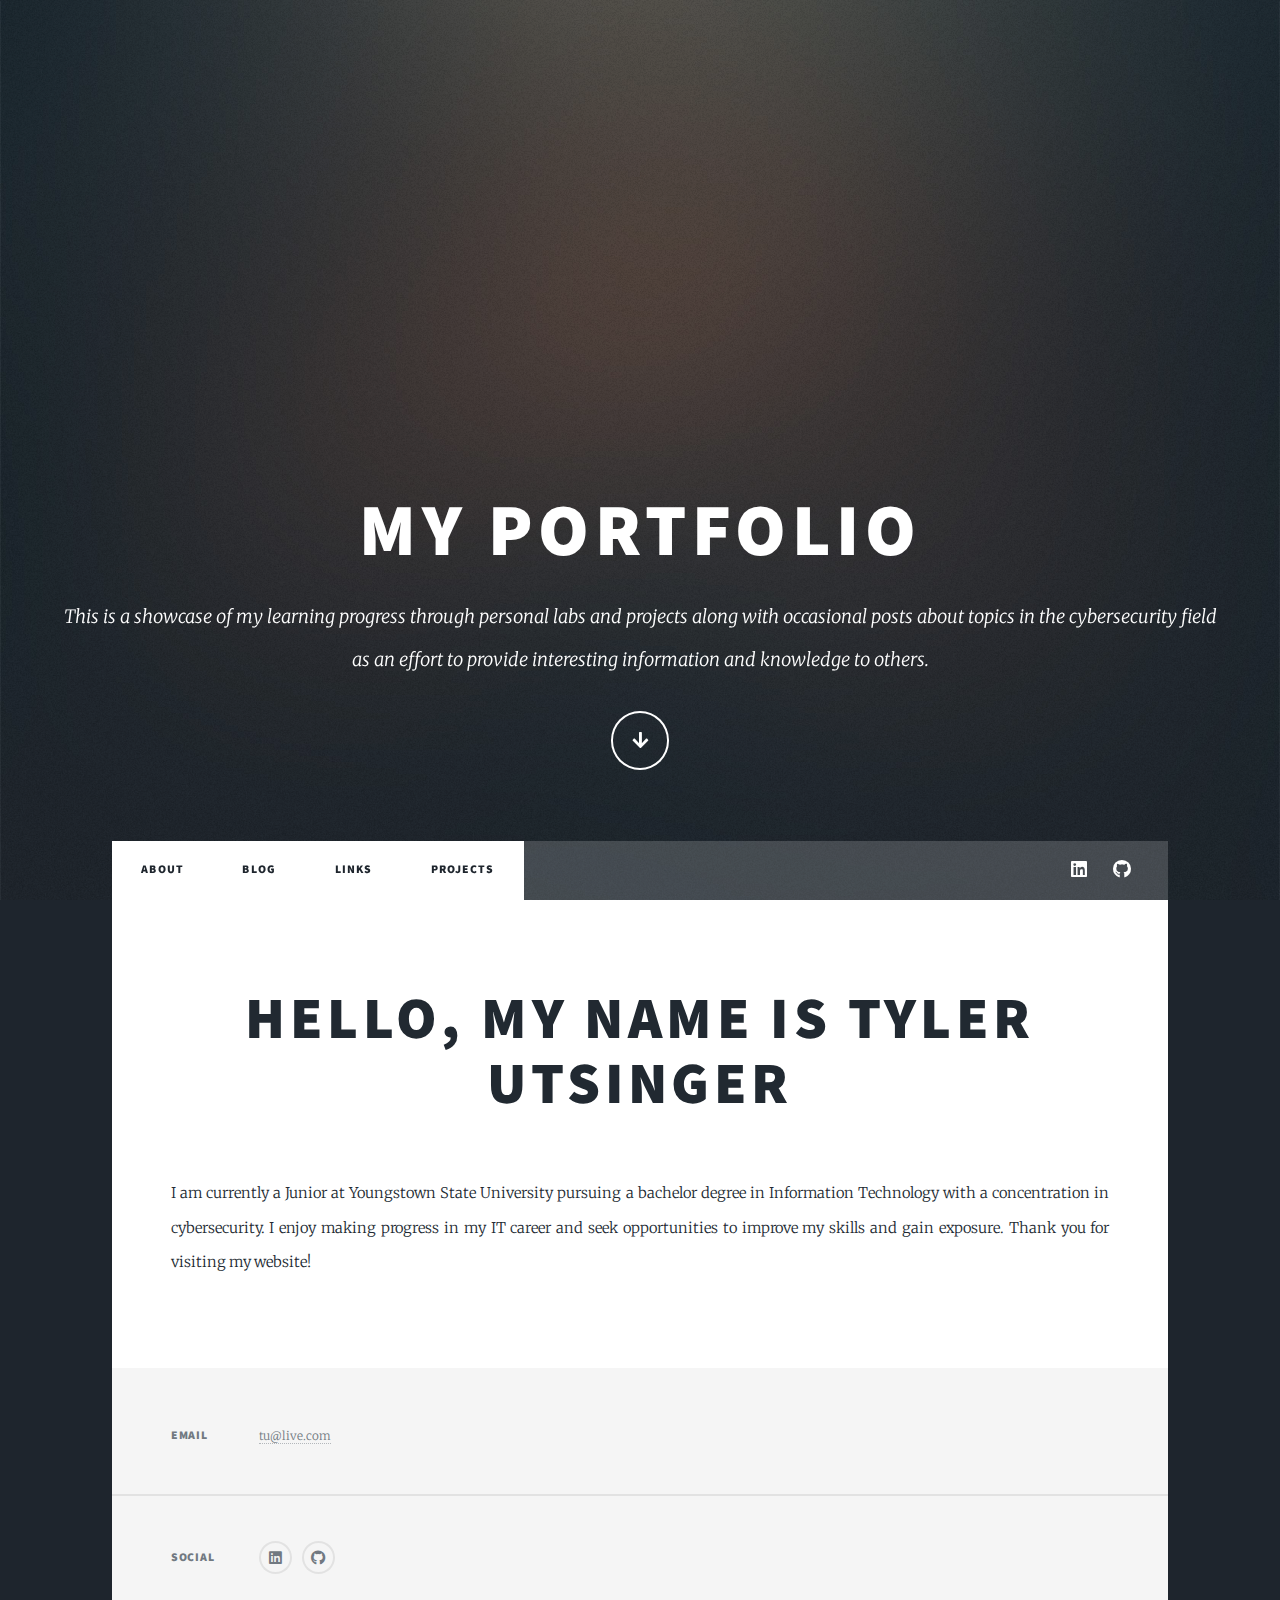
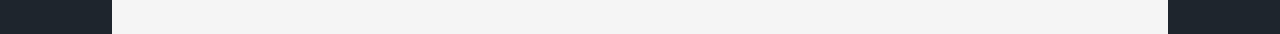
==== index.html @ fda49272 "Add files via upload" ====
<!DOCTYPE HTML>
<!--
	Massively by HTML5 UP
	html5up.net | @ajlkn
	Free for personal and commercial use under the CCA 3.0 license (html5up.net/license)
-->
<html>
	<head>
		<title>Tyler Utsinger </title>
		<meta charset="utf-8" />
		<meta name="viewport" content="width=device-width, initial-scale=1, user-scalable=no" />
		<link rel="stylesheet" href="assets/css/main.css" />
		<noscript><link rel="stylesheet" href="assets/css/noscript.css" /></noscript>
	</head>
	<body class="is-preload">

		<!-- Wrapper -->
			<div id="wrapper" class="fade-in">

				<!-- Intro -->
					<div id="intro">
						<h1>My Portfolio<br />
						 </h1>
						<p> This is a showcase of my learning progress through personal labs and projects along with occasional posts about topics in the cybersecurity field as an effort to provide interesting information and knowledge to others. </p>
						<ul class="actions">
							<li><a href="#header" class="button icon solid solo fa-arrow-down scrolly">Continue</a></li>
						</ul>
					</div>

				<!-- Header -->
					<header id="header">
						
						
					</header>

				<!-- Nav -->
					<nav id="nav">
						<ul class="links">
							<li class="active"><a href="index.html">About</a></li>
							<li class="active"><a href="blog.html"> Blog</a></li>
							<li class="active"><a href="links.html"> Links </a></li>
							<li class="active"><a href="projects.html">Projects</a></li>
							
						</ul>
						<ul class="icons">
						
							<li><a href="#" class="icon brands fa-linkedin"><span class="label">Instagram</span></a></li>
							<li><a href="#" class="icon brands fa-github"><span class="label">GitHub</span></a></li>
						</ul>
					</nav>

				<!-- Main -->
					<div id="main">

						<!-- Featured Post -->
							<article class="post featured">
								<header class="major">
									
									<h2>Hello, my name is Tyler Utsinger</h2>
								</header>
									<p>I am currently a Junior at Youngstown State University pursuing a bachelor degree in Information Technology with a 
									concentration in cybersecurity. I enjoy making progress in my IT career and seek opportunities to improve my skills and gain exposure. 
									Thank you for visiting my website!</p>
								
								
							</article>

						
							

						<!-- Footer -->
						
					</div>

				<!-- Footer -->
					<footer id="footer">
						
						<section class="split contact">
							<section class="alt">
								
							
								<h3>Email</h3>
								<p><a href="#">tu@live.com</a></p>
							</section>
							<section>
								<h3>Social</h3>
								<ul class="icons alt">
									
									<li><a href="#" class="icon brands alt fa-linkedin"><span class="label">Instagram</span></a></li>
									<li><a href="#" class="icon brands alt fa-github"><span class="label">GitHub</span></a></li>
								</ul>
							</section>
						</section>
					</footer>

				

			</div>

		<!-- Scripts -->
			<script src="assets/js/jquery.min.js"></script>
			<script src="assets/js/jquery.scrollex.min.js"></script>
			<script src="assets/js/jquery.scrolly.min.js"></script>
			<script src="assets/js/browser.min.js"></script>
			<script src="assets/js/breakpoints.min.js"></script>
			<script src="assets/js/util.js"></script>
			<script src="assets/js/main.js"></script>

	</body>
</html>
---- assets/css/main.css ----
@import url(fontawesome-all.min.css);
@import url("https://fonts.googleapis.com/css?family=Merriweather:300,700,300italic,700italic|Source+Sans+Pro:900");

/*
	Massively by HTML5 UP
	html5up.net | @ajlkn
	Free for personal and commercial use under the CCA 3.0 license (html5up.net/license)
*/

html, body, div, span, applet, object,
iframe, h1, h2, h3, h4, h5, h6, p, blockquote,
pre, a, abbr, acronym, address, big, cite,
code, del, dfn, em, img, ins, kbd, q, s, samp,
small, strike, strong, sub, sup, tt, var, b,
u, i, center, dl, dt, dd, ol, ul, li, fieldset,
form, label, legend, table, caption, tbody,
tfoot, thead, tr, th, td, article, aside,
canvas, details, embed, figure, figcaption,
footer, header, hgroup, menu, nav, output, ruby,
section, summary, time, mark, audio, video {
	margin: 0;
	padding: 0;
	border: 0;
	font-size: 100%;
	font: inherit;
	vertical-align: baseline;}

article, aside, details, figcaption, figure,
footer, header, hgroup, menu, nav, section {
	display: block;}

body {
	line-height: 1;
}

ol, ul {
	list-style: none;
}

blockquote, q {
	quotes: none;
}

	blockquote:before, blockquote:after, q:before, q:after {
		content: '';
		content: none;
	}

table {
	border-collapse: collapse;
	border-spacing: 0;
}

body {
	-webkit-text-size-adjust: none;
}

mark {
	background-color: transparent;
	color: inherit;
}

input::-moz-focus-inner {
	border: 0;
	padding: 0;
}

input, select, textarea {
	-moz-appearance: none;
	-webkit-appearance: none;
	-ms-appearance: none;
	appearance: none;
}

/* Basic */

	@-ms-viewport {
		width: device-width;
	}

	body {
		-ms-overflow-style: scrollbar;
	}

	@media screen and (max-width: 480px) {

		html, body {
			min-width: 320px;
		}

	}

	html {
		box-sizing: border-box;
	}

	*, *:before, *:after {
		box-sizing: inherit;
	}

	body {
		background-color: #1e252d;
	}

		body.is-preload *, body.is-preload *:before, body.is-preload *:after {
			-moz-animation: none !important;
			-webkit-animation: none !important;
			-ms-animation: none !important;
			animation: none !important;
			-moz-transition: none !important;
			-webkit-transition: none !important;
			-ms-transition: none !important;
			transition: none !important;
		}

/* Type */

	html {
		font-size: 16pt;
	}

		@media screen and (max-width: 1680px) {

			html {
				font-size: 12pt;
			}

		}

		@media screen and (max-width: 1280px) {

			html {
				font-size: 11pt;
			}

		}

		@media screen and (max-width: 360px) {

			html {
				font-size: 10pt;
			}

		}

	body {
		color: #212931;
	}

	body, input, select, textarea {
		font-family: "Merriweather", Georgia, serif;
		font-weight: 300;
		font-size: 1rem;
		line-height: 2.375;
	}

	a {
		-moz-transition: color 0.2s ease-in-out, background-color 0.2s ease-in-out, border-color 0.2s ease-in-out, box-shadow 0.2s ease-in-out;
		-webkit-transition: color 0.2s ease-in-out, background-color 0.2s ease-in-out, border-color 0.2s ease-in-out, box-shadow 0.2s ease-in-out;
		-ms-transition: color 0.2s ease-in-out, background-color 0.2s ease-in-out, border-color 0.2s ease-in-out, box-shadow 0.2s ease-in-out;
		transition: color 0.2s ease-in-out, background-color 0.2s ease-in-out, border-color 0.2s ease-in-out, box-shadow 0.2s ease-in-out;
		border-bottom: dotted 1px;
		text-decoration: none;
	}

		a:hover {
			border-bottom-color: transparent;
		}

	strong, b {
		font-weight: 600;
	}

	em, i {
		font-style: italic;
	}

	p {
		text-align: justify;
		margin: 0 0 2rem 0;
	}

	h1, h2, h3, h4, h5, h6 {
		font-family: "Source Sans Pro", Helvetica, sans-serif;
		font-weight: 900;
		line-height: 1.5;
		letter-spacing: 0.075em;
		text-transform: uppercase;
		margin: 0 0 1rem 0;
	}

		h1 a, h2 a, h3 a, h4 a, h5 a, h6 a {
			border-bottom: 0;
			color: inherit;
			text-decoration: none;
		}

	h1 {
		font-size: 4rem;
		line-height: 1.1;
		margin: 0 0 2rem 0;
	}

	h2 {
		font-size: 1.75rem;
		line-height: 1.3;
		margin: 0 0 1.5rem 0;
	}

	h3 {
		font-size: 1.25rem;
		margin: 0 0 1.5rem 0;
	}

	h4 {
		font-size: 1rem;
	}

	h5 {
		font-size: 0.9rem;
	}

	h6 {
		font-size: 0.8rem;
	}

	sub {
		font-size: 0.8rem;
		position: relative;
		top: 0.5rem;
	}

	sup {
		font-size: 0.8rem;
		position: relative;
		top: -0.5rem;
	}

	blockquote {
		border-left: solid 4px;
		font-style: italic;
		margin: 0 0 2rem 0;
		padding: 0.5rem 0 0.5rem 2rem;
	}

	code {
		border: solid 2px;
		font-family: "Courier New", monospace;
		font-size: 0.9rem;
		margin: 0 0.25rem;
		padding: 0.25rem 0.65rem;
	}

	pre {
		-webkit-overflow-scrolling: touch;
		font-family: "Courier New", monospace;
		font-size: 0.9rem;
		margin: 0 0 2rem 0;
	}

		pre code {
			display: block;
			line-height: 1.75;
			padding: 1rem 1.5rem;
			overflow-x: auto;
		}

	hr {
		border: 0;
		border-bottom: solid 2px;
		margin: 3rem 0;
	}

		hr.major {
			margin: 5rem 0;
		}

	.align-left {
		text-align: left;
	}

	.align-center {
		text-align: center;
	}

	.align-right {
		text-align: right;
	}

	input, select, textarea {
		color: #212931;
	}

	a {
		color: #212931;
		border-bottom-color: rgba(33, 41, 49, 0.5);
	}

		a:hover {
			border-bottom-color: transparent;
			color: #18bfef !important;
		}

	strong, b {
		color: #212931;
	}

	h1, h2, h3, h4, h5, h6 {
		color: #212931;
	}

	blockquote {
		border-left-color: #eeeeee;
	}

	code {
		background: rgba(220, 220, 220, 0.25);
		border-color: #eeeeee;
	}

	hr {
		border-bottom-color: #eeeeee;
	}

/* Row */

	.row {
		display: flex;
		flex-wrap: wrap;
		box-sizing: border-box;
		align-items: stretch;
	}

		.row > * {
			box-sizing: border-box;
		}

		.row.gtr-uniform > * > :last-child {
			margin-bottom: 0;
		}

		.row.aln-left {
			justify-content: flex-start;
		}

		.row.aln-center {
			justify-content: center;
		}

		.row.aln-right {
			justify-content: flex-end;
		}

		.row.aln-top {
			align-items: flex-start;
		}

		.row.aln-middle {
			align-items: center;
		}

		.row.aln-bottom {
			align-items: flex-end;
		}

		.row > .imp {
			order: -1;
		}

		.row > .col-1 {
			width: 8.33333%;
		}

		.row > .off-1 {
			margin-left: 8.33333%;
		}

		.row > .col-2 {
			width: 16.66667%;
		}

		.row > .off-2 {
			margin-left: 16.66667%;
		}

		.row > .col-3 {
			width: 25%;
		}

		.row > .off-3 {
			margin-left: 25%;
		}

		.row > .col-4 {
			width: 33.33333%;
		}

		.row > .off-4 {
			margin-left: 33.33333%;
		}

		.row > .col-5 {
			width: 41.66667%;
		}

		.row > .off-5 {
			margin-left: 41.66667%;
		}

		.row > .col-6 {
			width: 50%;
		}

		.row > .off-6 {
			margin-left: 50%;
		}

		.row > .col-7 {
			width: 58.33333%;
		}

		.row > .off-7 {
			margin-left: 58.33333%;
		}

		.row > .col-8 {
			width: 66.66667%;
		}

		.row > .off-8 {
			margin-left: 66.66667%;
		}

		.row > .col-9 {
			width: 75%;
		}

		.row > .off-9 {
			margin-left: 75%;
		}

		.row > .col-10 {
			width: 83.33333%;
		}

		.row > .off-10 {
			margin-left: 83.33333%;
		}

		.row > .col-11 {
			width: 91.66667%;
		}

		.row > .off-11 {
			margin-left: 91.66667%;
		}

		.row > .col-12 {
			width: 100%;
		}

		.row > .off-12 {
			margin-left: 100%;
		}

		.row.gtr-0 {
			margin-top: 0;
			margin-left: 0rem;
		}

			.row.gtr-0 > * {
				padding: 0 0 0 0rem;
			}

			.row.gtr-0.gtr-uniform {
				margin-top: 0rem;
			}

				.row.gtr-0.gtr-uniform > * {
					padding-top: 0rem;
				}

		.row.gtr-25 {
			margin-top: 0;
			margin-left: -0.375rem;
		}

			.row.gtr-25 > * {
				padding: 0 0 0 0.375rem;
			}

			.row.gtr-25.gtr-uniform {
				margin-top: -0.375rem;
			}

				.row.gtr-25.gtr-uniform > * {
					padding-top: 0.375rem;
				}

		.row.gtr-50 {
			margin-top: 0;
			margin-left: -0.75rem;
		}

			.row.gtr-50 > * {
				padding: 0 0 0 0.75rem;
			}

			.row.gtr-50.gtr-uniform {
				margin-top: -0.75rem;
			}

				.row.gtr-50.gtr-uniform > * {
					padding-top: 0.75rem;
				}

		.row {
			margin-top: 0;
			margin-left: -1.5rem;
		}

			.row > * {
				padding: 0 0 0 1.5rem;
			}

			.row.gtr-uniform {
				margin-top: -1.5rem;
			}

				.row.gtr-uniform > * {
					padding-top: 1.5rem;
				}

		.row.gtr-150 {
			margin-top: 0;
			margin-left: -2.25rem;
		}

			.row.gtr-150 > * {
				padding: 0 0 0 2.25rem;
			}

			.row.gtr-150.gtr-uniform {
				margin-top: -2.25rem;
			}

				.row.gtr-150.gtr-uniform > * {
					padding-top: 2.25rem;
				}

		.row.gtr-200 {
			margin-top: 0;
			margin-left: -3rem;
		}

			.row.gtr-200 > * {
				padding: 0 0 0 3rem;
			}

			.row.gtr-200.gtr-uniform {
				margin-top: -3rem;
			}

				.row.gtr-200.gtr-uniform > * {
					padding-top: 3rem;
				}

		@media screen and (max-width: 1680px) {

			.row {
				display: flex;
				flex-wrap: wrap;
				box-sizing: border-box;
				align-items: stretch;
			}

				.row > * {
					box-sizing: border-box;
				}

				.row.gtr-uniform > * > :last-child {
					margin-bottom: 0;
				}

				.row.aln-left {
					justify-content: flex-start;
				}

				.row.aln-center {
					justify-content: center;
				}

				.row.aln-right {
					justify-content: flex-end;
				}

				.row.aln-top {
					align-items: flex-start;
				}

				.row.aln-middle {
					align-items: center;
				}

				.row.aln-bottom {
					align-items: flex-end;
				}

				.row > .imp-xlarge {
					order: -1;
				}

				.row > .col-1-xlarge {
					width: 8.33333%;
				}

				.row > .off-1-xlarge {
					margin-left: 8.33333%;
				}

				.row > .col-2-xlarge {
					width: 16.66667%;
				}

				.row > .off-2-xlarge {
					margin-left: 16.66667%;
				}

				.row > .col-3-xlarge {
					width: 25%;
				}

				.row > .off-3-xlarge {
					margin-left: 25%;
				}

				.row > .col-4-xlarge {
					width: 33.33333%;
				}

				.row > .off-4-xlarge {
					margin-left: 33.33333%;
				}

				.row > .col-5-xlarge {
					width: 41.66667%;
				}

				.row > .off-5-xlarge {
					margin-left: 41.66667%;
				}

				.row > .col-6-xlarge {
					width: 50%;
				}

				.row > .off-6-xlarge {
					margin-left: 50%;
				}

				.row > .col-7-xlarge {
					width: 58.33333%;
				}

				.row > .off-7-xlarge {
					margin-left: 58.33333%;
				}

				.row > .col-8-xlarge {
					width: 66.66667%;
				}

				.row > .off-8-xlarge {
					margin-left: 66.66667%;
				}

				.row > .col-9-xlarge {
					width: 75%;
				}

				.row > .off-9-xlarge {
					margin-left: 75%;
				}

				.row > .col-10-xlarge {
					width: 83.33333%;
				}

				.row > .off-10-xlarge {
					margin-left: 83.33333%;
				}

				.row > .col-11-xlarge {
					width: 91.66667%;
				}

				.row > .off-11-xlarge {
					margin-left: 91.66667%;
				}

				.row > .col-12-xlarge {
					width: 100%;
				}

				.row > .off-12-xlarge {
					margin-left: 100%;
				}

				.row.gtr-0 {
					margin-top: 0;
					margin-left: 0rem;
				}

					.row.gtr-0 > * {
						padding: 0 0 0 0rem;
					}

					.row.gtr-0.gtr-uniform {
						margin-top: 0rem;
					}

						.row.gtr-0.gtr-uniform > * {
							padding-top: 0rem;
						}

				.row.gtr-25 {
					margin-top: 0;
					margin-left: -0.375rem;
				}

					.row.gtr-25 > * {
						padding: 0 0 0 0.375rem;
					}

					.row.gtr-25.gtr-uniform {
						margin-top: -0.375rem;
					}

						.row.gtr-25.gtr-uniform > * {
							padding-top: 0.375rem;
						}

				.row.gtr-50 {
					margin-top: 0;
					margin-left: -0.75rem;
				}

					.row.gtr-50 > * {
						padding: 0 0 0 0.75rem;
					}

					.row.gtr-50.gtr-uniform {
						margin-top: -0.75rem;
					}

						.row.gtr-50.gtr-uniform > * {
							padding-top: 0.75rem;
						}

				.row {
					margin-top: 0;
					margin-left: -1.5rem;
				}

					.row > * {
						padding: 0 0 0 1.5rem;
					}

					.row.gtr-uniform {
						margin-top: -1.5rem;
					}

						.row.gtr-uniform > * {
							padding-top: 1.5rem;
						}

				.row.gtr-150 {
					margin-top: 0;
					margin-left: -2.25rem;
				}

					.row.gtr-150 > * {
						padding: 0 0 0 2.25rem;
					}

					.row.gtr-150.gtr-uniform {
						margin-top: -2.25rem;
					}

						.row.gtr-150.gtr-uniform > * {
							padding-top: 2.25rem;
						}

				.row.gtr-200 {
					margin-top: 0;
					margin-left: -3rem;
				}

					.row.gtr-200 > * {
						padding: 0 0 0 3rem;
					}

					.row.gtr-200.gtr-uniform {
						margin-top: -3rem;
					}

						.row.gtr-200.gtr-uniform > * {
							padding-top: 3rem;
						}

		}

		@media screen and (max-width: 1280px) {

			.row {
				display: flex;
				flex-wrap: wrap;
				box-sizing: border-box;
				align-items: stretch;
			}

				.row > * {
					box-sizing: border-box;
				}

				.row.gtr-uniform > * > :last-child {
					margin-bottom: 0;
				}

				.row.aln-left {
					justify-content: flex-start;
				}

				.row.aln-center {
					justify-content: center;
				}

				.row.aln-right {
					justify-content: flex-end;
				}

				.row.aln-top {
					align-items: flex-start;
				}

				.row.aln-middle {
					align-items: center;
				}

				.row.aln-bottom {
					align-items: flex-end;
				}

				.row > .imp-large {
					order: -1;
				}

				.row > .col-1-large {
					width: 8.33333%;
				}

				.row > .off-1-large {
					margin-left: 8.33333%;
				}

				.row > .col-2-large {
					width: 16.66667%;
				}

				.row > .off-2-large {
					margin-left: 16.66667%;
				}

				.row > .col-3-large {
					width: 25%;
				}

				.row > .off-3-large {
					margin-left: 25%;
				}

				.row > .col-4-large {
					width: 33.33333%;
				}

				.row > .off-4-large {
					margin-left: 33.33333%;
				}

				.row > .col-5-large {
					width: 41.66667%;
				}

				.row > .off-5-large {
					margin-left: 41.66667%;
				}

				.row > .col-6-large {
					width: 50%;
				}

				.row > .off-6-large {
					margin-left: 50%;
				}

				.row > .col-7-large {
					width: 58.33333%;
				}

				.row > .off-7-large {
					margin-left: 58.33333%;
				}

				.row > .col-8-large {
					width: 66.66667%;
				}

				.row > .off-8-large {
					margin-left: 66.66667%;
				}

				.row > .col-9-large {
					width: 75%;
				}

				.row > .off-9-large {
					margin-left: 75%;
				}

				.row > .col-10-large {
					width: 83.33333%;
				}

				.row > .off-10-large {
					margin-left: 83.33333%;
				}

				.row > .col-11-large {
					width: 91.66667%;
				}

				.row > .off-11-large {
					margin-left: 91.66667%;
				}

				.row > .col-12-large {
					width: 100%;
				}

				.row > .off-12-large {
					margin-left: 100%;
				}

				.row.gtr-0 {
					margin-top: 0;
					margin-left: 0rem;
				}

					.row.gtr-0 > * {
						padding: 0 0 0 0rem;
					}

					.row.gtr-0.gtr-uniform {
						margin-top: 0rem;
					}

						.row.gtr-0.gtr-uniform > * {
							padding-top: 0rem;
						}

				.row.gtr-25 {
					margin-top: 0;
					margin-left: -0.375rem;
				}

					.row.gtr-25 > * {
						padding: 0 0 0 0.375rem;
					}

					.row.gtr-25.gtr-uniform {
						margin-top: -0.375rem;
					}

						.row.gtr-25.gtr-uniform > * {
							padding-top: 0.375rem;
						}

				.row.gtr-50 {
					margin-top: 0;
					margin-left: -0.75rem;
				}

					.row.gtr-50 > * {
						padding: 0 0 0 0.75rem;
					}

					.row.gtr-50.gtr-uniform {
						margin-top: -0.75rem;
					}

						.row.gtr-50.gtr-uniform > * {
							padding-top: 0.75rem;
						}

				.row {
					margin-top: 0;
					margin-left: -1.5rem;
				}

					.row > * {
						padding: 0 0 0 1.5rem;
					}

					.row.gtr-uniform {
						margin-top: -1.5rem;
					}

						.row.gtr-uniform > * {
							padding-top: 1.5rem;
						}

				.row.gtr-150 {
					margin-top: 0;
					margin-left: -2.25rem;
				}

					.row.gtr-150 > * {
						padding: 0 0 0 2.25rem;
					}

					.row.gtr-150.gtr-uniform {
						margin-top: -2.25rem;
					}

						.row.gtr-150.gtr-uniform > * {
							padding-top: 2.25rem;
						}

				.row.gtr-200 {
					margin-top: 0;
					margin-left: -3rem;
				}

					.row.gtr-200 > * {
						padding: 0 0 0 3rem;
					}

					.row.gtr-200.gtr-uniform {
						margin-top: -3rem;
					}

						.row.gtr-200.gtr-uniform > * {
							padding-top: 3rem;
						}

		}

		@media screen and (max-width: 980px) {

			.row {
				display: flex;
				flex-wrap: wrap;
				box-sizing: border-box;
				align-items: stretch;
			}

				.row > * {
					box-sizing: border-box;
				}

				.row.gtr-uniform > * > :last-child {
					margin-bottom: 0;
				}

				.row.aln-left {
					justify-content: flex-start;
				}

				.row.aln-center {
					justify-content: center;
				}

				.row.aln-right {
					justify-content: flex-end;
				}

				.row.aln-top {
					align-items: flex-start;
				}

				.row.aln-middle {
					align-items: center;
				}

				.row.aln-bottom {
					align-items: flex-end;
				}

				.row > .imp-medium {
					order: -1;
				}

				.row > .col-1-medium {
					width: 8.33333%;
				}

				.row > .off-1-medium {
					margin-left: 8.33333%;
				}

				.row > .col-2-medium {
					width: 16.66667%;
				}

				.row > .off-2-medium {
					margin-left: 16.66667%;
				}

				.row > .col-3-medium {
					width: 25%;
				}

				.row > .off-3-medium {
					margin-left: 25%;
				}

				.row > .col-4-medium {
					width: 33.33333%;
				}

				.row > .off-4-medium {
					margin-left: 33.33333%;
				}

				.row > .col-5-medium {
					width: 41.66667%;
				}

				.row > .off-5-medium {
					margin-left: 41.66667%;
				}

				.row > .col-6-medium {
					width: 50%;
				}

				.row > .off-6-medium {
					margin-left: 50%;
				}

				.row > .col-7-medium {
					width: 58.33333%;
				}

				.row > .off-7-medium {
					margin-left: 58.33333%;
				}

				.row > .col-8-medium {
					width: 66.66667%;
				}

				.row > .off-8-medium {
					margin-left: 66.66667%;
				}

				.row > .col-9-medium {
					width: 75%;
				}

				.row > .off-9-medium {
					margin-left: 75%;
				}

				.row > .col-10-medium {
					width: 83.33333%;
				}

				.row > .off-10-medium {
					margin-left: 83.33333%;
				}

				.row > .col-11-medium {
					width: 91.66667%;
				}

				.row > .off-11-medium {
					margin-left: 91.66667%;
				}

				.row > .col-12-medium {
					width: 100%;
				}

				.row > .off-12-medium {
					margin-left: 100%;
				}

				.row.gtr-0 {
					margin-top: 0;
					margin-left: 0rem;
				}

					.row.gtr-0 > * {
						padding: 0 0 0 0rem;
					}

					.row.gtr-0.gtr-uniform {
						margin-top: 0rem;
					}

						.row.gtr-0.gtr-uniform > * {
							padding-top: 0rem;
						}

				.row.gtr-25 {
					margin-top: 0;
					margin-left: -0.375rem;
				}

					.row.gtr-25 > * {
						padding: 0 0 0 0.375rem;
					}

					.row.gtr-25.gtr-uniform {
						margin-top: -0.375rem;
					}

						.row.gtr-25.gtr-uniform > * {
							padding-top: 0.375rem;
						}

				.row.gtr-50 {
					margin-top: 0;
					margin-left: -0.75rem;
				}

					.row.gtr-50 > * {
						padding: 0 0 0 0.75rem;
					}

					.row.gtr-50.gtr-uniform {
						margin-top: -0.75rem;
					}

						.row.gtr-50.gtr-uniform > * {
							padding-top: 0.75rem;
						}

				.row {
					margin-top: 0;
					margin-left: -1.5rem;
				}

					.row > * {
						padding: 0 0 0 1.5rem;
					}

					.row.gtr-uniform {
						margin-top: -1.5rem;
					}

						.row.gtr-uniform > * {
							padding-top: 1.5rem;
						}

				.row.gtr-150 {
					margin-top: 0;
					margin-left: -2.25rem;
				}

					.row.gtr-150 > * {
						padding: 0 0 0 2.25rem;
					}

					.row.gtr-150.gtr-uniform {
						margin-top: -2.25rem;
					}

						.row.gtr-150.gtr-uniform > * {
							padding-top: 2.25rem;
						}

				.row.gtr-200 {
					margin-top: 0;
					margin-left: -3rem;
				}

					.row.gtr-200 > * {
						padding: 0 0 0 3rem;
					}

					.row.gtr-200.gtr-uniform {
						margin-top: -3rem;
					}

						.row.gtr-200.gtr-uniform > * {
							padding-top: 3rem;
						}

		}

		@media screen and (max-width: 736px) {

			.row {
				display: flex;
				flex-wrap: wrap;
				box-sizing: border-box;
				align-items: stretch;
			}

				.row > * {
					box-sizing: border-box;
				}

				.row.gtr-uniform > * > :last-child {
					margin-bottom: 0;
				}

				.row.aln-left {
					justify-content: flex-start;
				}

				.row.aln-center {
					justify-content: center;
				}

				.row.aln-right {
					justify-content: flex-end;
				}

				.row.aln-top {
					align-items: flex-start;
				}

				.row.aln-middle {
					align-items: center;
				}

				.row.aln-bottom {
					align-items: flex-end;
				}

				.row > .imp-small {
					order: -1;
				}

				.row > .col-1-small {
					width: 8.33333%;
				}

				.row > .off-1-small {
					margin-left: 8.33333%;
				}

				.row > .col-2-small {
					width: 16.66667%;
				}

				.row > .off-2-small {
					margin-left: 16.66667%;
				}

				.row > .col-3-small {
					width: 25%;
				}

				.row > .off-3-small {
					margin-left: 25%;
				}

				.row > .col-4-small {
					width: 33.33333%;
				}

				.row > .off-4-small {
					margin-left: 33.33333%;
				}

				.row > .col-5-small {
					width: 41.66667%;
				}

				.row > .off-5-small {
					margin-left: 41.66667%;
				}

				.row > .col-6-small {
					width: 50%;
				}

				.row > .off-6-small {
					margin-left: 50%;
				}

				.row > .col-7-small {
					width: 58.33333%;
				}

				.row > .off-7-small {
					margin-left: 58.33333%;
				}

				.row > .col-8-small {
					width: 66.66667%;
				}

				.row > .off-8-small {
					margin-left: 66.66667%;
				}

				.row > .col-9-small {
					width: 75%;
				}

				.row > .off-9-small {
					margin-left: 75%;
				}

				.row > .col-10-small {
					width: 83.33333%;
				}

				.row > .off-10-small {
					margin-left: 83.33333%;
				}

				.row > .col-11-small {
					width: 91.66667%;
				}

				.row > .off-11-small {
					margin-left: 91.66667%;
				}

				.row > .col-12-small {
					width: 100%;
				}

				.row > .off-12-small {
					margin-left: 100%;
				}

				.row.gtr-0 {
					margin-top: 0;
					margin-left: 0rem;
				}

					.row.gtr-0 > * {
						padding: 0 0 0 0rem;
					}

					.row.gtr-0.gtr-uniform {
						margin-top: 0rem;
					}

						.row.gtr-0.gtr-uniform > * {
							padding-top: 0rem;
						}

				.row.gtr-25 {
					margin-top: 0;
					margin-left: -0.375rem;
				}

					.row.gtr-25 > * {
						padding: 0 0 0 0.375rem;
					}

					.row.gtr-25.gtr-uniform {
						margin-top: -0.375rem;
					}

						.row.gtr-25.gtr-uniform > * {
							padding-top: 0.375rem;
						}

				.row.gtr-50 {
					margin-top: 0;
					margin-left: -0.75rem;
				}

					.row.gtr-50 > * {
						padding: 0 0 0 0.75rem;
					}

					.row.gtr-50.gtr-uniform {
						margin-top: -0.75rem;
					}

						.row.gtr-50.gtr-uniform > * {
							padding-top: 0.75rem;
						}

				.row {
					margin-top: 0;
					margin-left: -1.5rem;
				}

					.row > * {
						padding: 0 0 0 1.5rem;
					}

					.row.gtr-uniform {
						margin-top: -1.5rem;
					}

						.row.gtr-uniform > * {
							padding-top: 1.5rem;
						}

				.row.gtr-150 {
					margin-top: 0;
					margin-left: -2.25rem;
				}

					.row.gtr-150 > * {
						padding: 0 0 0 2.25rem;
					}

					.row.gtr-150.gtr-uniform {
						margin-top: -2.25rem;
					}

						.row.gtr-150.gtr-uniform > * {
							padding-top: 2.25rem;
						}

				.row.gtr-200 {
					margin-top: 0;
					margin-left: -3rem;
				}

					.row.gtr-200 > * {
						padding: 0 0 0 3rem;
					}

					.row.gtr-200.gtr-uniform {
						margin-top: -3rem;
					}

						.row.gtr-200.gtr-uniform > * {
							padding-top: 3rem;
						}

		}

		@media screen and (max-width: 480px) {

			.row {
				display: flex;
				flex-wrap: wrap;
				box-sizing: border-box;
				align-items: stretch;
			}

				.row > * {
					box-sizing: border-box;
				}

				.row.gtr-uniform > * > :last-child {
					margin-bottom: 0;
				}

				.row.aln-left {
					justify-content: flex-start;
				}

				.row.aln-center {
					justify-content: center;
				}

				.row.aln-right {
					justify-content: flex-end;
				}

				.row.aln-top {
					align-items: flex-start;
				}

				.row.aln-middle {
					align-items: center;
				}

				.row.aln-bottom {
					align-items: flex-end;
				}

				.row > .imp-xsmall {
					order: -1;
				}

				.row > .col-1-xsmall {
					width: 8.33333%;
				}

				.row > .off-1-xsmall {
					margin-left: 8.33333%;
				}

				.row > .col-2-xsmall {
					width: 16.66667%;
				}

				.row > .off-2-xsmall {
					margin-left: 16.66667%;
				}

				.row > .col-3-xsmall {
					width: 25%;
				}

				.row > .off-3-xsmall {
					margin-left: 25%;
				}

				.row > .col-4-xsmall {
					width: 33.33333%;
				}

				.row > .off-4-xsmall {
					margin-left: 33.33333%;
				}

				.row > .col-5-xsmall {
					width: 41.66667%;
				}

				.row > .off-5-xsmall {
					margin-left: 41.66667%;
				}

				.row > .col-6-xsmall {
					width: 50%;
				}

				.row > .off-6-xsmall {
					margin-left: 50%;
				}

				.row > .col-7-xsmall {
					width: 58.33333%;
				}

				.row > .off-7-xsmall {
					margin-left: 58.33333%;
				}

				.row > .col-8-xsmall {
					width: 66.66667%;
				}

				.row > .off-8-xsmall {
					margin-left: 66.66667%;
				}

				.row > .col-9-xsmall {
					width: 75%;
				}

				.row > .off-9-xsmall {
					margin-left: 75%;
				}

				.row > .col-10-xsmall {
					width: 83.33333%;
				}

				.row > .off-10-xsmall {
					margin-left: 83.33333%;
				}

				.row > .col-11-xsmall {
					width: 91.66667%;
				}

				.row > .off-11-xsmall {
					margin-left: 91.66667%;
				}

				.row > .col-12-xsmall {
					width: 100%;
				}

				.row > .off-12-xsmall {
					margin-left: 100%;
				}

				.row.gtr-0 {
					margin-top: 0;
					margin-left: 0rem;
				}

					.row.gtr-0 > * {
						padding: 0 0 0 0rem;
					}

					.row.gtr-0.gtr-uniform {
						margin-top: 0rem;
					}

						.row.gtr-0.gtr-uniform > * {
							padding-top: 0rem;
						}

				.row.gtr-25 {
					margin-top: 0;
					margin-left: -0.375rem;
				}

					.row.gtr-25 > * {
						padding: 0 0 0 0.375rem;
					}

					.row.gtr-25.gtr-uniform {
						margin-top: -0.375rem;
					}

						.row.gtr-25.gtr-uniform > * {
							padding-top: 0.375rem;
						}

				.row.gtr-50 {
					margin-top: 0;
					margin-left: -0.75rem;
				}

					.row.gtr-50 > * {
						padding: 0 0 0 0.75rem;
					}

					.row.gtr-50.gtr-uniform {
						margin-top: -0.75rem;
					}

						.row.gtr-50.gtr-uniform > * {
							padding-top: 0.75rem;
						}

				.row {
					margin-top: 0;
					margin-left: -1.5rem;
				}

					.row > * {
						padding: 0 0 0 1.5rem;
					}

					.row.gtr-uniform {
						margin-top: -1.5rem;
					}

						.row.gtr-uniform > * {
							padding-top: 1.5rem;
						}

				.row.gtr-150 {
					margin-top: 0;
					margin-left: -2.25rem;
				}

					.row.gtr-150 > * {
						padding: 0 0 0 2.25rem;
					}

					.row.gtr-150.gtr-uniform {
						margin-top: -2.25rem;
					}

						.row.gtr-150.gtr-uniform > * {
							padding-top: 2.25rem;
						}

				.row.gtr-200 {
					margin-top: 0;
					margin-left: -3rem;
				}

					.row.gtr-200 > * {
						padding: 0 0 0 3rem;
					}

					.row.gtr-200.gtr-uniform {
						margin-top: -3rem;
					}

						.row.gtr-200.gtr-uniform > * {
							padding-top: 3rem;
						}

		}

		@media screen and (max-width: 360px) {

			.row {
				display: flex;
				flex-wrap: wrap;
				box-sizing: border-box;
				align-items: stretch;
			}

				.row > * {
					box-sizing: border-box;
				}

				.row.gtr-uniform > * > :last-child {
					margin-bottom: 0;
				}

				.row.aln-left {
					justify-content: flex-start;
				}

				.row.aln-center {
					justify-content: center;
				}

				.row.aln-right {
					justify-content: flex-end;
				}

				.row.aln-top {
					align-items: flex-start;
				}

				.row.aln-middle {
					align-items: center;
				}

				.row.aln-bottom {
					align-items: flex-end;
				}

				.row > .imp-xxsmall {
					order: -1;
				}

				.row > .col-1-xxsmall {
					width: 8.33333%;
				}

				.row > .off-1-xxsmall {
					margin-left: 8.33333%;
				}

				.row > .col-2-xxsmall {
					width: 16.66667%;
				}

				.row > .off-2-xxsmall {
					margin-left: 16.66667%;
				}

				.row > .col-3-xxsmall {
					width: 25%;
				}

				.row > .off-3-xxsmall {
					margin-left: 25%;
				}

				.row > .col-4-xxsmall {
					width: 33.33333%;
				}

				.row > .off-4-xxsmall {
					margin-left: 33.33333%;
				}

				.row > .col-5-xxsmall {
					width: 41.66667%;
				}

				.row > .off-5-xxsmall {
					margin-left: 41.66667%;
				}

				.row > .col-6-xxsmall {
					width: 50%;
				}

				.row > .off-6-xxsmall {
					margin-left: 50%;
				}

				.row > .col-7-xxsmall {
					width: 58.33333%;
				}

				.row > .off-7-xxsmall {
					margin-left: 58.33333%;
				}

				.row > .col-8-xxsmall {
					width: 66.66667%;
				}

				.row > .off-8-xxsmall {
					margin-left: 66.66667%;
				}

				.row > .col-9-xxsmall {
					width: 75%;
				}

				.row > .off-9-xxsmall {
					margin-left: 75%;
				}

				.row > .col-10-xxsmall {
					width: 83.33333%;
				}

				.row > .off-10-xxsmall {
					margin-left: 83.33333%;
				}

				.row > .col-11-xxsmall {
					width: 91.66667%;
				}

				.row > .off-11-xxsmall {
					margin-left: 91.66667%;
				}

				.row > .col-12-xxsmall {
					width: 100%;
				}

				.row > .off-12-xxsmall {
					margin-left: 100%;
				}

				.row.gtr-0 {
					margin-top: 0;
					margin-left: 0rem;
				}

					.row.gtr-0 > * {
						padding: 0 0 0 0rem;
					}

					.row.gtr-0.gtr-uniform {
						margin-top: 0rem;
					}

						.row.gtr-0.gtr-uniform > * {
							padding-top: 0rem;
						}

				.row.gtr-25 {
					margin-top: 0;
					margin-left: -0.375rem;
				}

					.row.gtr-25 > * {
						padding: 0 0 0 0.375rem;
					}

					.row.gtr-25.gtr-uniform {
						margin-top: -0.375rem;
					}

						.row.gtr-25.gtr-uniform > * {
							padding-top: 0.375rem;
						}

				.row.gtr-50 {
					margin-top: 0;
					margin-left: -0.75rem;
				}

					.row.gtr-50 > * {
						padding: 0 0 0 0.75rem;
					}

					.row.gtr-50.gtr-uniform {
						margin-top: -0.75rem;
					}

						.row.gtr-50.gtr-uniform > * {
							padding-top: 0.75rem;
						}

				.row {
					margin-top: 0;
					margin-left: -1.5rem;
				}

					.row > * {
						padding: 0 0 0 1.5rem;
					}

					.row.gtr-uniform {
						margin-top: -1.5rem;
					}

						.row.gtr-uniform > * {
							padding-top: 1.5rem;
						}

				.row.gtr-150 {
					margin-top: 0;
					margin-left: -2.25rem;
				}

					.row.gtr-150 > * {
						padding: 0 0 0 2.25rem;
					}

					.row.gtr-150.gtr-uniform {
						margin-top: -2.25rem;
					}

						.row.gtr-150.gtr-uniform > * {
							padding-top: 2.25rem;
						}

				.row.gtr-200 {
					margin-top: 0;
					margin-left: -3rem;
				}

					.row.gtr-200 > * {
						padding: 0 0 0 3rem;
					}

					.row.gtr-200.gtr-uniform {
						margin-top: -3rem;
					}

						.row.gtr-200.gtr-uniform > * {
							padding-top: 3rem;
						}

		}

/* Box */

	.box {
		border: solid 2px;
		margin-bottom: 2rem;
		padding: 1.5rem;
	}

		.box > :last-child,
		.box > :last-child > :last-child,
		.box > :last-child > :last-child > :last-child {
			margin-bottom: 0;
		}

		.box.alt {
			border: 0;
			border-radius: 0;
			padding: 0;
		}

	.box {
		border-color: #eeeeee;
	}

/* Button */

	input[type="submit"],
	input[type="reset"],
	input[type="button"],
	button,
	.button {
		-moz-appearance: none;
		-webkit-appearance: none;
		-ms-appearance: none;
		appearance: none;
		-moz-transition: background-color 0.2s ease-in-out, box-shadow 0.2s ease-in-out, color 0.2s ease-in-out;
		-webkit-transition: background-color 0.2s ease-in-out, box-shadow 0.2s ease-in-out, color 0.2s ease-in-out;
		-ms-transition: background-color 0.2s ease-in-out, box-shadow 0.2s ease-in-out, color 0.2s ease-in-out;
		transition: background-color 0.2s ease-in-out, box-shadow 0.2s ease-in-out, color 0.2s ease-in-out;
		border: 0;
		border-radius: 0;
		cursor: pointer;
		display: inline-block;
		font-family: "Source Sans Pro", Helvetica, sans-serif;
		font-size: 0.8rem;
		font-weight: 900;
		letter-spacing: 0.075em;
		height: 3rem;
		line-height: 3rem;
		padding: 0 2rem;
		text-align: center;
		text-decoration: none;
		text-transform: uppercase;
		white-space: nowrap;
	}

		input[type="submit"].icon:before,
		input[type="reset"].icon:before,
		input[type="button"].icon:before,
		button.icon:before,
		.button.icon:before {
			margin-right: 0.5rem;
		}

		input[type="submit"].icon.solo,
		input[type="reset"].icon.solo,
		input[type="button"].icon.solo,
		button.icon.solo,
		.button.icon.solo {
			position: relative;
			width: 4rem;
			height: 4rem;
			line-height: 4rem;
			border-radius: 4rem;
			text-indent: 4rem;
			overflow: hidden;
			padding: 0;
			white-space: nowrap;
		}

			input[type="submit"].icon.solo:before,
			input[type="reset"].icon.solo:before,
			input[type="button"].icon.solo:before,
			button.icon.solo:before,
			.button.icon.solo:before {
				position: absolute;
				display: block;
				top: 0;
				left: 0;
				width: inherit;
				height: inherit;
				line-height: inherit;
				font-size: 1.25rem;
				margin-right: 0;
				text-align: center;
				text-indent: 0;
			}

		input[type="submit"].fit,
		input[type="reset"].fit,
		input[type="button"].fit,
		button.fit,
		.button.fit {
			width: 100%;
		}

		input[type="submit"].small,
		input[type="reset"].small,
		input[type="button"].small,
		button.small,
		.button.small {
			font-size: 0.7rem;
			height: 2.5rem;
			line-height: 2.5rem;
			padding: 0 1.5rem;
		}

		input[type="submit"].large,
		input[type="reset"].large,
		input[type="button"].large,
		button.large,
		.button.large {
			font-size: 0.9rem;
			height: 3.5rem;
			line-height: 3.5rem;
			padding: 0 2.75rem;
		}

		@media screen and (max-width: 980px) {

			input[type="submit"],
			input[type="reset"],
			input[type="button"],
			button,
			.button {
				font-size: 0.9rem;
				height: 3.25rem;
				line-height: 3.25rem;
			}

				input[type="submit"].large,
				input[type="reset"].large,
				input[type="button"].large,
				button.large,
				.button.large {
					font-size: 1rem;
					height: 3.75rem;
					line-height: 3.75rem;
				}

		}

		input[type="submit"].disabled, input[type="submit"]:disabled,
		input[type="reset"].disabled,
		input[type="reset"]:disabled,
		input[type="button"].disabled,
		input[type="button"]:disabled,
		button.disabled,
		button:disabled,
		.button.disabled,
		.button:disabled {
			pointer-events: none;
			opacity: 0.25;
		}

	input[type="submit"],
	input[type="reset"],
	input[type="button"],
	button,
	.button {
		background-color: transparent;
		box-shadow: inset 0 0 0 2px #212931;
		color: #212931 !important;
	}

		input[type="submit"]:hover,
		input[type="reset"]:hover,
		input[type="button"]:hover,
		button:hover,
		.button:hover {
			box-shadow: inset 0 0 0 2px #18bfef;
			color: #18bfef !important;
		}

		input[type="submit"].primary,
		input[type="reset"].primary,
		input[type="button"].primary,
		button.primary,
		.button.primary {
			background-color: #212931;
			box-shadow: none;
			color: #ffffff !important;
		}

			input[type="submit"].primary:hover,
			input[type="reset"].primary:hover,
			input[type="button"].primary:hover,
			button.primary:hover,
			.button.primary:hover {
				background-color: #18bfef;
			}

/* Form */

	form {
		margin: 0 0 2rem 0;
	}

		form > :last-child {
			margin-bottom: 0;
		}

		form > .fields {
			display: -moz-flex;
			display: -webkit-flex;
			display: -ms-flex;
			display: flex;
			-moz-flex-wrap: wrap;
			-webkit-flex-wrap: wrap;
			-ms-flex-wrap: wrap;
			flex-wrap: wrap;
			width: calc(100% + 3rem);
			margin: -1.5rem 0 2rem -1.5rem;
		}

			form > .fields > .field {
				-moz-flex-grow: 0;
				-webkit-flex-grow: 0;
				-ms-flex-grow: 0;
				flex-grow: 0;
				-moz-flex-shrink: 0;
				-webkit-flex-shrink: 0;
				-ms-flex-shrink: 0;
				flex-shrink: 0;
				padding: 1.5rem 0 0 1.5rem;
				width: calc(100% - 1.5rem);
			}

				form > .fields > .field.half {
					width: calc(50% - 0.75rem);
				}

				form > .fields > .field.third {
					width: calc(100%/3 - 0.5rem);
				}

				form > .fields > .field.quarter {
					width: calc(25% - 0.375rem);
				}

		@media screen and (max-width: 480px) {

			form > .fields {
				width: calc(100% + 3rem);
				margin: -1.5rem 0 2rem -1.5rem;
			}

				form > .fields > .field {
					padding: 1.5rem 0 0 1.5rem;
					width: calc(100% - 1.5rem);
				}

					form > .fields > .field.half {
						width: calc(100% - 1.5rem);
					}

					form > .fields > .field.third {
						width: calc(100% - 1.5rem);
					}

					form > .fields > .field.quarter {
						width: calc(100% - 1.5rem);
					}

		}

	label {
		display: block;
		font-family: "Source Sans Pro", Helvetica, sans-serif;
		font-weight: 900;
		line-height: 1.5;
		letter-spacing: 0.075em;
		font-size: 0.8rem;
		text-transform: uppercase;
		margin: 0 0 0.75rem 0;
	}

		@media screen and (max-width: 980px) {

			label {
				font-size: 0.9rem;
			}

		}

	input[type="text"],
	input[type="password"],
	input[type="email"],
	select,
	textarea {
		-moz-appearance: none;
		-webkit-appearance: none;
		-ms-appearance: none;
		appearance: none;
		background: transparent;
		border-radius: 0;
		border: solid 2px;
		color: inherit;
		display: block;
		outline: 0;
		padding: 0 1rem;
		text-decoration: none;
		width: 100%;
	}

		input[type="text"]:invalid,
		input[type="password"]:invalid,
		input[type="email"]:invalid,
		select:invalid,
		textarea:invalid {
			box-shadow: none;
		}

	select {
		background-size: 1.25rem;
		background-repeat: no-repeat;
		background-position: calc(100% - 1rem) center;
		height: 3rem;
		padding-right: 3rem;
		text-overflow: ellipsis;
	}

		select:focus::-ms-value {
			background-color: transparent;
		}

		select::-ms-expand {
			display: none;
		}

	input[type="text"],
	input[type="password"],
	input[type="email"],
	select {
		height: 3rem;
	}

	textarea {
		padding: 0.75rem 1rem;
	}

	input[type="checkbox"],
	input[type="radio"] {
		-moz-appearance: none;
		-webkit-appearance: none;
		-ms-appearance: none;
		appearance: none;
		display: block;
		float: left;
		margin-right: -2rem;
		opacity: 0;
		width: 1rem;
		z-index: -1;
	}

		input[type="checkbox"] + label,
		input[type="radio"] + label {
			text-decoration: none;
			cursor: pointer;
			display: inline-block;
			font-size: 1rem;
			letter-spacing: 0;
			font-family: "Merriweather", Georgia, serif;
			text-transform: none;
			font-weight: 300;
			padding-left: 2.8rem;
			padding-right: 1rem;
			position: relative;
		}

			input[type="checkbox"] + label:before,
			input[type="radio"] + label:before {
				-moz-osx-font-smoothing: grayscale;
				-webkit-font-smoothing: antialiased;
				display: inline-block;
				font-style: normal;
				font-variant: normal;
				text-rendering: auto;
				line-height: 1;
				text-transform: none !important;
				font-family: 'Font Awesome 5 Free';
				font-weight: 900;
			}

			input[type="checkbox"] + label:before,
			input[type="radio"] + label:before {
				border-radius: 0;
				border: solid 2px;
				content: '';
				display: inline-block;
				font-size: 0.8rem;
				height: 1.8rem;
				left: 0;
				line-height: 1.65rem;
				position: absolute;
				text-align: center;
				top: -0.125rem;
				width: 1.8rem;
			}

		input[type="checkbox"]:checked + label:before,
		input[type="radio"]:checked + label:before {
			content: '\f00c';
		}

	input[type="checkbox"] + label:before {
		border-radius: 0;
	}

	input[type="radio"] + label:before {
		border-radius: 100%;
	}

	::-webkit-input-placeholder {
		opacity: 1.0;
	}

	:-moz-placeholder {
		opacity: 1.0;
	}

	::-moz-placeholder {
		opacity: 1.0;
	}

	:-ms-input-placeholder {
		opacity: 1.0;
	}

	label {
		color: #212931;
	}

	input[type="text"],
	input[type="password"],
	input[type="email"],
	select,
	textarea {
		border-color: #eeeeee;
	}

		input[type="text"]:focus,
		input[type="password"]:focus,
		input[type="email"]:focus,
		select:focus,
		textarea:focus {
			border-color: #18bfef;
		}

	select {
		background-image: url("data:image/svg+xml;charset=utf8,%3Csvg xmlns='http://www.w3.org/2000/svg' width='40' height='40' preserveAspectRatio='none' viewBox='0 0 40 40'%3E%3Cpath d='M9.4,12.3l10.4,10.4l10.4-10.4c0.2-0.2,0.5-0.4,0.9-0.4c0.3,0,0.6,0.1,0.9,0.4l3.3,3.3c0.2,0.2,0.4,0.5,0.4,0.9 c0,0.4-0.1,0.6-0.4,0.9L20.7,31.9c-0.2,0.2-0.5,0.4-0.9,0.4c-0.3,0-0.6-0.1-0.9-0.4L4.3,17.3c-0.2-0.2-0.4-0.5-0.4-0.9 c0-0.4,0.1-0.6,0.4-0.9l3.3-3.3c0.2-0.2,0.5-0.4,0.9-0.4S9.1,12.1,9.4,12.3z' fill='%23eeeeee' /%3E%3C/svg%3E");
	}

		select option {
			background-color: #ffffff;
			color: #212931;
		}

	.select-wrapper:before {
		color: #eeeeee;
	}

	input[type="checkbox"] + label,
	input[type="radio"] + label {
		color: #212931;
	}

		input[type="checkbox"] + label:before,
		input[type="radio"] + label:before {
			border-color: #eeeeee;
		}

	input[type="checkbox"]:checked + label:before,
	input[type="radio"]:checked + label:before {
		background-color: #212931;
		border-color: #212931;
		color: #ffffff;
	}

	input[type="checkbox"]:focus + label:before,
	input[type="radio"]:focus + label:before {
		border-color: #18bfef;
	}

	::-webkit-input-placeholder {
		color: #909498 !important;
	}

	:-moz-placeholder {
		color: #909498 !important;
	}

	::-moz-placeholder {
		color: #909498 !important;
	}

	:-ms-input-placeholder {
		color: #909498 !important;
	}

	.formerize-placeholder {
		color: #909498 !important;
	}

/* Icon */

	.icon {
		text-decoration: none;
		border-bottom: none;
		position: relative;
	}

		.icon:before {
			-moz-osx-font-smoothing: grayscale;
			-webkit-font-smoothing: antialiased;
			display: inline-block;
			font-style: normal;
			font-variant: normal;
			text-rendering: auto;
			line-height: 1;
			text-transform: none !important;
			font-family: 'Font Awesome 5 Free';
			font-weight: 400;
		}

		.icon > .label {
			display: none;
		}

		.icon:before {
			line-height: inherit;
		}

		.icon.solid:before {
			font-weight: 900;
		}

		.icon.brands:before {
			font-family: 'Font Awesome 5 Brands';
		}

/* Image */

	.image {
		border: 0;
		display: inline-block;
		position: relative;
	}

		.image img {
			display: block;
		}

		.image.left, .image.right {
			max-width: 40%;
		}

			.image.left img, .image.right img {
				width: 100%;
			}

		.image.left {
			float: left;
			margin: 0 2rem 2rem 0;
			top: 0.75rem;
		}

		.image.right {
			float: right;
			margin: 0 0 2rem 2rem;
			top: 0.75rem;
		}

		.image.fit {
			display: block;
			margin: 2.5rem 0;
			width: 100%;
		}

			.image.fit:first-child {
				margin-top: 0;
			}

			.image.fit img {
				width: 100%;
			}

		.image.main {
			display: block;
			margin: 4rem 0;
			width: 100%;
		}

			.image.main:first-child {
				margin-top: 0;
			}

			.image.main img {
				width: 100%;
			}

		@media screen and (max-width: 736px) {

			.image.fit {
				margin: 2rem 0;
			}

			.image.main {
				margin: 2rem 0;
			}

		}

	a.image {
		overflow: hidden;
	}

		a.image img {
			-moz-transition: -moz-transform 0.2s ease-out;
			-webkit-transition: -webkit-transform 0.2s ease-out;
			-ms-transition: -ms-transform 0.2s ease-out;
			transition: transform 0.2s ease-out;
		}

		a.image:hover img {
			-moz-transform: scale(1.05);
			-webkit-transform: scale(1.05);
			-ms-transform: scale(1.05);
			transform: scale(1.05);
		}

/* Actions */

	ul.actions {
		display: -moz-flex;
		display: -webkit-flex;
		display: -ms-flex;
		display: flex;
		cursor: default;
		list-style: none;
		margin-left: -1rem;
		padding-left: 0;
	}

		ul.actions li {
			padding: 0 0 0 1rem;
			vertical-align: middle;
		}

		ul.actions.special {
			-moz-justify-content: center;
			-webkit-justify-content: center;
			-ms-justify-content: center;
			justify-content: center;
			width: 100%;
			margin-left: 0;
		}

			ul.actions.special li:first-child {
				padding-left: 0;
			}

		ul.actions.stacked {
			-moz-flex-direction: column;
			-webkit-flex-direction: column;
			-ms-flex-direction: column;
			flex-direction: column;
			margin-left: 0;
		}

			ul.actions.stacked li {
				padding: 1.3rem 0 0 0;
			}

				ul.actions.stacked li:first-child {
					padding-top: 0;
				}

		ul.actions.fit {
			width: calc(100% + 1rem);
		}

			ul.actions.fit li {
				-moz-flex-grow: 1;
				-webkit-flex-grow: 1;
				-ms-flex-grow: 1;
				flex-grow: 1;
				-moz-flex-shrink: 1;
				-webkit-flex-shrink: 1;
				-ms-flex-shrink: 1;
				flex-shrink: 1;
				width: 100%;
			}

				ul.actions.fit li > * {
					width: 100%;
				}

			ul.actions.fit.stacked {
				width: 100%;
			}

		@media screen and (max-width: 480px) {

			ul.actions:not(.fixed) {
				-moz-flex-direction: column;
				-webkit-flex-direction: column;
				-ms-flex-direction: column;
				flex-direction: column;
				margin-left: 0;
				width: 100% !important;
			}

				ul.actions:not(.fixed) li {
					-moz-flex-grow: 1;
					-webkit-flex-grow: 1;
					-ms-flex-grow: 1;
					flex-grow: 1;
					-moz-flex-shrink: 1;
					-webkit-flex-shrink: 1;
					-ms-flex-shrink: 1;
					flex-shrink: 1;
					padding: 1rem 0 0 0;
					text-align: center;
					width: 100%;
				}

					ul.actions:not(.fixed) li > * {
						width: 100%;
					}

					ul.actions:not(.fixed) li:first-child {
						padding-top: 0;
					}

					ul.actions:not(.fixed) li input[type="submit"],
					ul.actions:not(.fixed) li input[type="reset"],
					ul.actions:not(.fixed) li input[type="button"],
					ul.actions:not(.fixed) li button,
					ul.actions:not(.fixed) li .button {
						width: 100%;
					}

						ul.actions:not(.fixed) li input[type="submit"].icon:before,
						ul.actions:not(.fixed) li input[type="reset"].icon:before,
						ul.actions:not(.fixed) li input[type="button"].icon:before,
						ul.actions:not(.fixed) li button.icon:before,
						ul.actions:not(.fixed) li .button.icon:before {
							margin-left: -0.5rem;
						}

		}

/* Icons */

	ul.icons {
		cursor: default;
		list-style: none;
		padding-left: 0;
	}

		ul.icons li {
			display: inline-block;
			padding: 0 0.5rem 0 0;
			vertical-align: middle;
		}

			ul.icons li:last-child {
				padding-right: 0;
			}

			ul.icons li .icon:before {
				width: 2.25rem;
				height: 2.25rem;
				line-height: 2.25rem;
				display: inline-block;
				text-align: center;
				border-radius: 100%;
				font-size: 1.25rem;
			}

		ul.icons.alt li .icon:before {
			-moz-transition: color 0.2s ease-in-out, background-color 0.2s ease-in-out, border-color 0.2s ease-in-out, box-shadow 0.2s ease-in-out;
			-webkit-transition: color 0.2s ease-in-out, background-color 0.2s ease-in-out, border-color 0.2s ease-in-out, box-shadow 0.2s ease-in-out;
			-ms-transition: color 0.2s ease-in-out, background-color 0.2s ease-in-out, border-color 0.2s ease-in-out, box-shadow 0.2s ease-in-out;
			transition: color 0.2s ease-in-out, background-color 0.2s ease-in-out, border-color 0.2s ease-in-out, box-shadow 0.2s ease-in-out;
			font-size: 1rem;
		}

/* List */

	ol {
		list-style: decimal;
		margin: 0 0 2rem 0;
		padding-left: 1.25rem;
	}

		ol li {
			padding-left: 0.25rem;
		}

	ul {
		list-style: disc;
		margin: 0 0 2rem 0;
		padding-left: 1rem;
	}

		ul li {
			padding-left: 0.5rem;
		}

		ul.divided {
			list-style: none;
			padding-left: 0;
		}

			ul.divided li {
				border-top: solid 1px;
				padding: 0.5rem 0;
			}

				ul.divided li:first-child {
					border-top: 0;
					padding-top: 0;
				}

	dl {
		margin: 0 0 2rem 0;
	}

		dl dt {
			display: block;
			font-weight: 600;
			margin: 0 0 1rem 0;
		}

		dl dd {
			margin-left: 2rem;
		}

	ul.divided li {
		border-top-color: #eeeeee;
	}

	ul.icons li a.icon:hover:before {
		color: #18bfef;
	}

	ul.icons.alt li .icon:before {
		box-shadow: inset 0 0 0 2px #eeeeee;
	}

	ul.icons.alt li a.icon:hover:before {
		box-shadow: inset 0 0 0 2px #18bfef;
	}

/* Section/Article */

	section.special, article.special {
		text-align: center;
	}

	header {
		cursor: default;
	}

		header > .date {
			display: block;
			font-size: 0.8rem;
			height: 1;
			margin: 0 0 1rem 0;
			position: relative;
		}

		header > p {
			font-style: italic;
		}

		header > h1 + p {
			font-size: 1.1rem;
			margin-top: -0.5rem;
			line-height: 2;
		}

		header > h2 + p {
			font-size: 1rem;
			margin-top: -0.75rem;
		}

		header > h3 + p {
			font-size: 0.9rem;
			margin-top: -0.75rem;
		}

		header > h4 + p {
			font-size: 0.8rem;
			margin-top: -0.75rem;
		}

		header.major {
			margin: 0 0 4rem 0;
			text-align: center;
		}

			header.major > :last-child {
				margin-bottom: 0;
			}

			header.major > p {
				margin-top: 0;
				text-align: center;
			}

			header.major > .date {
				font-size: 1rem;
				margin: 0 0 4rem 0;
			}

				header.major > .date:before, header.major > .date:after {
					content: '';
					display: block;
					position: absolute;
					top: 50%;
					width: calc(50% - 6rem);
					border-top: solid 2px;
				}

				header.major > .date:before {
					left: 0;
				}

				header.major > .date:after {
					right: 0;
				}

		@media screen and (max-width: 980px) {

			header br {
				display: none;
			}

		}

		@media screen and (max-width: 736px) {

			header.major {
				margin: 0 0 2rem 0;
			}

		}

	header.major .date:before, header.major .date:after {
		border-top-color: #eeeeee;
	}

/* Table */

	.table-wrapper {
		-webkit-overflow-scrolling: touch;
		overflow-x: auto;
	}

	table {
		margin: 0 0 2rem 0;
		width: 100%;
	}

		table tbody tr {
			border: solid 1px;
			border-left: 0;
			border-right: 0;
		}

		table td {
			padding: 0.75rem 0.75rem;
		}

		table th {
			font-family: "Source Sans Pro", Helvetica, sans-serif;
			font-size: 0.8rem;
			font-weight: 900;
			letter-spacing: 0.075em;
			line-height: 1.5;
			padding: 0 0.75rem 0.75rem 0.75rem;
			text-align: left;
			text-transform: uppercase;
		}

			@media screen and (max-width: 980px) {

				table th {
					font-size: 0.9rem;
				}

			}

		table thead {
			border-bottom: solid 2px;
		}

		table tfoot {
			border-top: solid 2px;
		}

		table.alt {
			border-collapse: separate;
		}

			table.alt tbody tr td {
				border: solid 1px;
				border-left-width: 0;
				border-top-width: 0;
			}

				table.alt tbody tr td:first-child {
					border-left-width: 1px;
				}

			table.alt tbody tr:first-child td {
				border-top-width: 1px;
			}

			table.alt thead {
				border-bottom: 0;
			}

			table.alt tfoot {
				border-top: 0;
			}

	table tbody tr {
		border-color: #eeeeee;
	}

		table tbody tr:nth-child(2n + 1) {
			background-color: rgba(220, 220, 220, 0.25);
		}

	table th {
		color: #212931;
	}

	table thead {
		border-bottom-color: #eeeeee;
	}

	table tfoot {
		border-top-color: #eeeeee;
	}

	table.alt tbody tr td {
		border-color: #eeeeee;
	}

/* Pagination */

	.pagination {
		display: -moz-inline-flex;
		display: -webkit-inline-flex;
		display: -ms-inline-flex;
		display: inline-flex;
		-moz-user-select: none;
		-webkit-user-select: none;
		-ms-user-select: none;
		user-select: none;
		cursor: default;
		list-style: none;
		margin: 0 0 2rem 2px;
		padding: 0;
	}

		.pagination a, .pagination span {
			-moz-transition: background-color 0.2s ease-in-out, border-color 0.2s ease-in-out, box-shadow 0.2s ease-in-out, color 0.2s ease-in-out;
			-webkit-transition: background-color 0.2s ease-in-out, border-color 0.2s ease-in-out, box-shadow 0.2s ease-in-out, color 0.2s ease-in-out;
			-ms-transition: background-color 0.2s ease-in-out, border-color 0.2s ease-in-out, box-shadow 0.2s ease-in-out, color 0.2s ease-in-out;
			transition: background-color 0.2s ease-in-out, border-color 0.2s ease-in-out, box-shadow 0.2s ease-in-out, color 0.2s ease-in-out;
			border: solid 2px;
			display: inline-block;
			font-family: "Source Sans Pro", Helvetica, sans-serif;
			font-size: 0.8rem;
			font-weight: 900;
			height: 3rem;
			letter-spacing: 0.075em;
			line-height: calc(3rem - 4px);
			margin-left: -2px;
			min-width: 3rem;
			position: relative;
			text-align: center;
			text-decoration: none;
			text-transform: uppercase;
		}

		.pagination .next, .pagination .previous {
			text-decoration: none;
			padding: 0 1.75rem;
		}

			.pagination .next:before, .pagination .previous:before {
				-moz-osx-font-smoothing: grayscale;
				-webkit-font-smoothing: antialiased;
				display: inline-block;
				font-style: normal;
				font-variant: normal;
				text-rendering: auto;
				line-height: 1;
				text-transform: none !important;
				font-family: 'Font Awesome 5 Free';
				font-weight: 900;
			}

			.pagination .next:before, .pagination .previous:before {
				display: inline-block;
				color: inherit !important;
				line-height: inherit;
			}

		.pagination .previous:before {
			content: '\f104';
			margin-right: 0.9375em;
		}

		.pagination .next:before {
			content: '\f105';
			float: right;
			margin-left: 0.9375em;
		}

		@media screen and (max-width: 980px) {

			.pagination a, .pagination span {
				font-size: 0.9rem;
			}

		}

		@media screen and (max-width: 480px) {

			.pagination .page, .pagination .extra {
				display: none;
			}

		}

	.pagination a, .pagination span {
		border-color: #eeeeee;
	}

	.pagination a {
		color: #212931 !important;
	}

		.pagination a:hover {
			color: #18bfef !important;
			border-color: #18bfef;
			z-index: 1;
		}

			.pagination a:hover + a,
			.pagination a:hover + span {
				border-left-color: #18bfef;
			}

		.pagination a.active {
			background-color: #eeeeee;
		}

	.pagination span {
		color: #eeeeee;
	}

/* Wrapper */

	#wrapper {
		-moz-transition: opacity 0.5s ease;
		-webkit-transition: opacity 0.5s ease;
		-ms-transition: opacity 0.5s ease;
		transition: opacity 0.5s ease;
		position: relative;
		z-index: 1;
		overflow: hidden;
	}

		#wrapper > .bg {
			position: absolute;
			top: 0;
			left: 0;
			width: 100%;
			height: 100%;
			background-color: #212931;
			background-image: url("../../images/overlay.png"), linear-gradient(0deg, rgba(0, 0, 0, 0.1), rgba(0, 0, 0, 0.1)), url("../../images/bg.jpg");
			background-size: auto,								auto,														100% auto;
			background-position: center,								center,														top center;
			background-repeat: repeat,								no-repeat,													no-repeat;
			background-attachment: scroll,								scroll,														scroll;
			z-index: -1;
		}

			#wrapper > .bg.fixed {
				position: fixed;
				width: 100vw;
				height: 100vh;
			}

		#wrapper.fade-in:before {
			pointer-events: none;
			-moz-transition: opacity 1s ease-in-out;
			-webkit-transition: opacity 1s ease-in-out;
			-ms-transition: opacity 1s ease-in-out;
			transition: opacity 1s ease-in-out;
			-moz-transition-delay: 0.75s;
			-webkit-transition-delay: 0.75s;
			-ms-transition-delay: 0.75s;
			transition-delay: 0.75s;
			background: #1e252d;
			content: '';
			display: block;
			height: 100%;
			left: 0;
			opacity: 0;
			position: fixed;
			top: 0;
			width: 100%;
		}

		body.is-preload #wrapper.fade-in:before {
			opacity: 1;
		}

		@media screen and (orientation: portrait) {

			#wrapper > .bg {
				background-size: auto,								auto,														auto 175%;
			}

		}

/* Intro */

	#intro {
		color: #ffffff;
		padding: 8rem 4rem 6rem 4rem ;
		-moz-align-items: center;
		-webkit-align-items: center;
		-ms-align-items: center;
		align-items: center;
		display: -moz-flex;
		display: -webkit-flex;
		display: -ms-flex;
		display: flex;
		-moz-flex-direction: column;
		-webkit-flex-direction: column;
		-ms-flex-direction: column;
		flex-direction: column;
		-moz-justify-content: -moz-flex-end;
		-webkit-justify-content: -webkit-flex-end;
		-ms-justify-content: -ms-flex-end;
		justify-content: flex-end;
		-moz-transition: opacity 1s ease, -moz-transform 1s ease;
		-webkit-transition: opacity 1s ease, -webkit-transform 1s ease;
		-ms-transition: opacity 1s ease, -ms-transform 1s ease;
		transition: opacity 1s ease, transform 1s ease;
		position: relative;
		cursor: default;
		text-align: center;
		z-index: 1;
		min-height: 100vh;
	}

		#intro input, #intro select, #intro textarea {
			color: #ffffff;
		}

		#intro a {
			color: #ffffff;
			border-bottom-color: rgba(255, 255, 255, 0.5);
		}

			#intro a:hover {
				border-bottom-color: transparent;
				color: #18bfef !important;
			}

		#intro strong, #intro b {
			color: #ffffff;
		}

		#intro h1, #intro h2, #intro h3, #intro h4, #intro h5, #intro h6 {
			color: #ffffff;
		}

		#intro blockquote {
			border-left-color: #ffffff;
		}

		#intro code {
			background: rgba(255, 255, 255, 0.075);
			border-color: #ffffff;
		}

		#intro hr {
			border-bottom-color: #ffffff;
		}

		#intro input[type="submit"],
		#intro input[type="reset"],
		#intro input[type="button"],
		#intro button,
		#intro .button {
			background-color: transparent;
			box-shadow: inset 0 0 0 2px #ffffff;
			color: #ffffff !important;
		}

			#intro input[type="submit"]:hover,
			#intro input[type="reset"]:hover,
			#intro input[type="button"]:hover,
			#intro button:hover,
			#intro .button:hover {
				box-shadow: inset 0 0 0 2px #18bfef;
				color: #18bfef !important;
			}

			#intro input[type="submit"].primary,
			#intro input[type="reset"].primary,
			#intro input[type="button"].primary,
			#intro button.primary,
			#intro .button.primary {
				background-color: #ffffff;
				box-shadow: none;
				color: #1e252d !important;
			}

				#intro input[type="submit"].primary:hover,
				#intro input[type="reset"].primary:hover,
				#intro input[type="button"].primary:hover,
				#intro button.primary:hover,
				#intro .button.primary:hover {
					background-color: #18bfef;
				}

		#intro h1 {
			font-size: 5rem;
			line-height: 1;
		}

		#intro p {
			font-size: 1.25rem;
			font-style: italic;
			margin-top: -0.25rem;
			text-align: center;
		}

		#intro + #header {
			margin-top: -20rem;
		}

			#intro + #header .logo {
				-moz-transform: translateY(2rem);
				-webkit-transform: translateY(2rem);
				-ms-transform: translateY(2rem);
				transform: translateY(2rem);
				opacity: 0;
				visibility: hidden;
			}

		#intro.hidden {
			pointer-events: none;
			-moz-transform: translateY(2rem);
			-webkit-transform: translateY(2rem);
			-ms-transform: translateY(2rem);
			transform: translateY(2rem);
			-moz-transition: opacity 0.5s ease, -moz-transform 0.5s ease, visibility 0.5s;
			-webkit-transition: opacity 0.5s ease, -webkit-transform 0.5s ease, visibility 0.5s;
			-ms-transition: opacity 0.5s ease, -ms-transform 0.5s ease, visibility 0.5s;
			transition: opacity 0.5s ease, transform 0.5s ease, visibility 0.5s;
			opacity: 0;
			visibility: hidden;
		}

			#intro.hidden + #header .logo {
				-moz-transform: translateY(0);
				-webkit-transform: translateY(0);
				-ms-transform: translateY(0);
				transform: translateY(0);
				opacity: 1;
				visibility: visible;
			}

		body.is-preload #intro {
			-moz-transform: translateY(2rem);
			-webkit-transform: translateY(2rem);
			-ms-transform: translateY(2rem);
			transform: translateY(2rem);
			opacity: 0;
		}

			body.is-preload #intro:not(.hidden) + #header + #nav {
				-moz-transform: translateY(4rem);
				-webkit-transform: translateY(4rem);
				-ms-transform: translateY(4rem);
				transform: translateY(4rem);
				opacity: 0;
			}

		@media screen and (max-width: 980px) {

			#intro {
				padding: 4rem 4rem 2rem 4rem ;
				min-height: 90vh;
			}

				#intro p br {
					display: none;
				}

				#intro + #header {
					margin-top: -14rem;
				}

		}

		@media screen and (max-width: 736px) {

			#intro {
				padding: 3rem 2rem 1rem 2rem ;
				min-height: 80vh;
			}

				#intro h1 {
					font-size: 3.25rem;
					line-height: 1.1;
					margin-bottom: 1rem;
				}

				#intro p {
					font-size: 1rem;
					margin-top: 0rem;
				}

				#intro .actions {
					display: none;
				}

		}

/* Header */

	#header {
		color: #ffffff;
		-moz-align-items: center;
		-webkit-align-items: center;
		-ms-align-items: center;
		align-items: center;
		display: -moz-flex;
		display: -webkit-flex;
		display: -ms-flex;
		display: flex;
		-moz-flex-direction: column;
		-webkit-flex-direction: column;
		-ms-flex-direction: column;
		flex-direction: column;
		-moz-justify-content: -moz-flex-end;
		-webkit-justify-content: -webkit-flex-end;
		-ms-justify-content: -ms-flex-end;
		justify-content: flex-end;
		pointer-events: none;
		-moz-user-select: none;
		-webkit-user-select: none;
		-ms-user-select: none;
		user-select: none;
		height: 20rem;
		padding-bottom: 8rem;
		position: relative;
		text-align: center;
		z-index: 2;
	}

		#header input, #header select, #header textarea {
			color: #ffffff;
		}

		#header a {
			color: #ffffff;
			border-bottom-color: rgba(255, 255, 255, 0.5);
		}

			#header a:hover {
				border-bottom-color: transparent;
				color: #18bfef !important;
			}

		#header strong, #header b {
			color: #ffffff;
		}

		#header h1, #header h2, #header h3, #header h4, #header h5, #header h6 {
			color: #ffffff;
		}

		#header blockquote {
			border-left-color: #ffffff;
		}

		#header code {
			background: rgba(255, 255, 255, 0.075);
			border-color: #ffffff;
		}

		#header hr {
			border-bottom-color: #ffffff;
		}

		#header .logo {
			-moz-transition: border-color 0.2s ease-in-out, color 0.2s ease-in-out, opacity 0.5s ease, -moz-transform 0.5s ease, visibility 0.5s;
			-webkit-transition: border-color 0.2s ease-in-out, color 0.2s ease-in-out, opacity 0.5s ease, -webkit-transform 0.5s ease, visibility 0.5s;
			-ms-transition: border-color 0.2s ease-in-out, color 0.2s ease-in-out, opacity 0.5s ease, -ms-transform 0.5s ease, visibility 0.5s;
			transition: border-color 0.2s ease-in-out, color 0.2s ease-in-out, opacity 0.5s ease, transform 0.5s ease, visibility 0.5s;
			pointer-events: auto;
			border-style: solid;
			border-color: #ffffff;
			border-width: 5px !important;
			font-family: "Source Sans Pro", Helvetica, sans-serif;
			font-size: 2.25rem;
			font-weight: 900;
			letter-spacing: 0.075em;
			line-height: 1;
			padding: 1rem 1.75rem;
			text-transform: uppercase;
			visibility: visible;
		}

			#header .logo:hover {
				border-color: #18bfef !important;
				color: #18bfef !important;
			}

		@media screen and (max-width: 980px) {

			#header {
				height: 14rem;
				padding-bottom: 4rem;
			}

		}

		@media screen and (max-width: 736px) {

			#header {
				padding-bottom: 3rem;
			}

				#header .logo {
					font-size: 1.75rem;
					border-width: 3px !important;
				}

		}

/* Nav */

	#nav {
		color: #ffffff;
		display: -moz-flex;
		display: -webkit-flex;
		display: -ms-flex;
		display: flex;
		-moz-transition: -moz-transform 1s ease, opacity 1s ease;
		-webkit-transition: -webkit-transform 1s ease, opacity 1s ease;
		-ms-transition: -ms-transform 1s ease, opacity 1s ease;
		transition: transform 1s ease, opacity 1s ease;
		background: rgba(255, 255, 255, 0.175);
		height: 4rem;
		line-height: 4rem;
		margin: -4rem auto 0 auto;
		overflow: hidden;
		padding: 0 2rem 0 0;
		position: relative;
		width: calc(100% - 4rem);
		max-width: 72rem;
		z-index: 2;
	}

		#nav ul.divided li {
			border-top-color: #ffffff;
		}

		#nav ul.icons li a.icon:hover:before {
			color: #18bfef;
		}

		#nav ul.icons.alt li .icon:before {
			box-shadow: inset 0 0 0 2px #ffffff;
		}

		#nav ul.icons.alt li a.icon:hover:before {
			box-shadow: inset 0 0 0 2px #18bfef;
		}

		#nav input, #nav select, #nav textarea {
			color: #ffffff;
		}

		#nav a {
			color: #ffffff;
			border-bottom-color: rgba(255, 255, 255, 0.5);
		}

			#nav a:hover {
				border-bottom-color: transparent;
				color: #18bfef !important;
			}

		#nav strong, #nav b {
			color: #ffffff;
		}

		#nav h1, #nav h2, #nav h3, #nav h4, #nav h5, #nav h6 {
			color: #ffffff;
		}

		#nav blockquote {
			border-left-color: #ffffff;
		}

		#nav code {
			background: rgba(255, 255, 255, 0.075);
			border-color: #ffffff;
		}

		#nav hr {
			border-bottom-color: #ffffff;
		}

		#nav ul.links {
			display: -moz-flex;
			display: -webkit-flex;
			display: -ms-flex;
			display: flex;
			-moz-flex-grow: 1;
			-webkit-flex-grow: 1;
			-ms-flex-grow: 1;
			flex-grow: 1;
			-moz-flex-shrink: 1;
			-webkit-flex-shrink: 1;
			-ms-flex-shrink: 1;
			flex-shrink: 1;
			font-family: "Source Sans Pro", Helvetica, sans-serif;
			font-weight: 900;
			letter-spacing: 0.075em;
			list-style: none;
			margin-bottom: 0;
			padding-left: 0;
			text-transform: uppercase;
		}

			#nav ul.links li {
				display: block;
				padding-left: 0;
			}

				#nav ul.links li a {
					-moz-transition: background-color 0.2s ease-in-out, color 0.2s ease-in-out;
					-webkit-transition: background-color 0.2s ease-in-out, color 0.2s ease-in-out;
					-ms-transition: background-color 0.2s ease-in-out, color 0.2s ease-in-out;
					transition: background-color 0.2s ease-in-out, color 0.2s ease-in-out;
					display: block;
					font-size: 0.8rem;
					outline: none;
					padding: 0 2rem;
				}

					#nav ul.links li a:hover {
						color: inherit !important;
						background-color: rgba(255, 255, 255, 0.1);
					}

				#nav ul.links li.active {
					background-color: #ffffff;
				}

					#nav ul.links li.active a {
						color: #1e252d;
					}

						#nav ul.links li.active a:hover {
							color: #18bfef !important;
						}

		#nav ul.icons {
			-moz-flex-grow: 0;
			-webkit-flex-grow: 0;
			-ms-flex-grow: 0;
			flex-grow: 0;
			-moz-flex-shrink: 0;
			-webkit-flex-shrink: 0;
			-ms-flex-shrink: 0;
			flex-shrink: 0;
			margin-bottom: 0;
		}

		@media screen and (max-width: 980px) {

			#nav {
				display: none;
			}

		}

/* Main */

	#main {
		background-color: #ffffff;
		position: relative;
		margin: 0 auto;
		width: calc(100% - 4rem);
		max-width: 72rem;
		z-index: 2;
	}

		#main > * {
			padding: 4rem 4rem 2rem 4rem ;
			border-top: solid 2px #eeeeee;
			margin: 0;
		}

			#main > *:first-child {
				border-top: 0;
			}

		#main > footer {
			text-align: center;
		}

		#main > .post {
			padding: 8rem 8rem 6rem 8rem ;
		}

			#main > .post header.major > .date {
				margin-top: -2rem;
			}

			#main > .post header.major > h1, #main > .post header.major h2 {
				font-size: 4rem;
				line-height: 1.1;
				margin: 0 0 2rem 0;
			}

			#main > .post.featured {
				text-align: center;
			}

			@media screen and (max-width: 1280px) {

				#main > .post {
					padding: 6rem 4rem 4rem 4rem ;
				}

			}

			@media screen and (max-width: 736px) {

				#main > .post {
					padding: 4rem 2rem 2rem 2rem ;
				}

					#main > .post header.major > .date {
						margin-top: -1rem;
						margin-bottom: 2rem;
					}

					#main > .post header.major > h1, #main > .post header.major h2 {
						font-size: 2.5rem;
						line-height: 1.2;
						margin: 0 0 1.5rem 0;
					}

			}

		#main > .posts {
			display: -moz-flex;
			display: -webkit-flex;
			display: -ms-flex;
			display: flex;
			-moz-flex-wrap: wrap;
			-webkit-flex-wrap: wrap;
			-ms-flex-wrap: wrap;
			flex-wrap: wrap;
			-moz-align-items: -moz-stretch;
			-webkit-align-items: -webkit-stretch;
			-ms-align-items: -ms-stretch;
			align-items: stretch;
			text-align: center;
			width: 100%;
			padding: 0;
		}

			#main > .posts > * {
				-moz-flex-shrink: 1;
				-webkit-flex-shrink: 1;
				-ms-flex-shrink: 1;
				flex-shrink: 1;
				-moz-flex-grow: 0;
				-webkit-flex-grow: 0;
				-ms-flex-grow: 0;
				flex-grow: 0;
			}

			#main > .posts > * {
				width: 50%;
			}

			#main > .posts > * {
				padding: 4rem;
				width: 50%;
			}

			#main > .posts > article {
				border-color: #eeeeee;
				border-left-width: 2px;
				border-style: solid;
				border-top-width: 2px;
				text-align: center;
			}

				#main > .posts > article > :last-child {
					margin-bottom: 0;
				}

				#main > .posts > article:nth-child(2n - 1) {
					border-left-width: 0;
				}

				#main > .posts > article:nth-child(-n + 2) {
					border-top-width: 0;
				}

			@media screen and (max-width: 980px) {

				#main > .posts > * {
					width: 50%;
				}

				#main > .posts > * {
					padding: 2.5rem;
					width: 50%;
				}

			}

			@media screen and (max-width: 736px) {

				#main > .posts > * {
					width: 100%;
				}

				#main > .posts > * {
					padding: 2rem;
					width: 100%;
				}

				#main > .posts > article:nth-child(2n - 1) {
					border-left-width: 2px;
				}

				#main > .posts > article:nth-child(-n + 2) {
					border-top-width: 2px;
				}

				#main > .posts > article:nth-child(n) {
					border-left-width: 0;
				}

				#main > .posts > article:nth-child(-n + 1) {
					border-top-width: 0;
				}

				#main > .posts > article .image {
					max-width: 25rem;
					margin-left: auto;
					margin-right: auto;
				}

			}

		@media screen and (max-width: 736px) {

			#main > * {
				padding: 2rem 2rem 0.1rem 2rem ;
			}

		}

		@media screen and (max-width: 480px) {

			#main {
				width: 100%;
			}

		}

/* Footer */

	#footer {
		color: #717981;
		display: -moz-flex;
		display: -webkit-flex;
		display: -ms-flex;
		display: flex;
		background-color: #f5f5f5;
		color: #909498;
		cursor: default;
		position: relative;
		margin: 0 auto;
		width: calc(100% - 4rem);
		max-width: 72rem;
		z-index: 2;
	}

		#footer input, #footer select, #footer textarea {
			color: #717981;
		}

		#footer a {
			color: #717981;
			border-bottom-color: rgba(113, 121, 129, 0.5);
		}

			#footer a:hover {
				border-bottom-color: transparent;
				color: #18bfef !important;
			}

		#footer strong, #footer b {
			color: #717981;
		}

		#footer h1, #footer h2, #footer h3, #footer h4, #footer h5, #footer h6 {
			color: #717981;
		}

		#footer blockquote {
			border-left-color: #e2e2e2;
		}

		#footer code {
			background: rgba(220, 220, 220, 0.5);
			border-color: #e2e2e2;
		}

		#footer hr {
			border-bottom-color: #e2e2e2;
		}

		#footer .box {
			border-color: #e2e2e2;
		}

		#footer input[type="submit"],
		#footer input[type="reset"],
		#footer input[type="button"],
		#footer button,
		#footer .button {
			background-color: transparent;
			box-shadow: inset 0 0 0 2px #717981;
			color: #717981 !important;
		}

			#footer input[type="submit"]:hover,
			#footer input[type="reset"]:hover,
			#footer input[type="button"]:hover,
			#footer button:hover,
			#footer .button:hover {
				box-shadow: inset 0 0 0 2px #18bfef;
				color: #18bfef !important;
			}

			#footer input[type="submit"].primary,
			#footer input[type="reset"].primary,
			#footer input[type="button"].primary,
			#footer button.primary,
			#footer .button.primary {
				background-color: #717981;
				box-shadow: none;
				color: #f5f5f5 !important;
			}

				#footer input[type="submit"].primary:hover,
				#footer input[type="reset"].primary:hover,
				#footer input[type="button"].primary:hover,
				#footer button.primary:hover,
				#footer .button.primary:hover {
					background-color: #18bfef;
				}

		#footer label {
			color: #717981;
		}

		#footer input[type="text"],
		#footer input[type="password"],
		#footer input[type="email"],
		#footer select,
		#footer textarea {
			border-color: #e2e2e2;
		}

			#footer input[type="text"]:focus,
			#footer input[type="password"]:focus,
			#footer input[type="email"]:focus,
			#footer select:focus,
			#footer textarea:focus {
				border-color: #18bfef;
			}

		#footer select {
			background-image: url("data:image/svg+xml;charset=utf8,%3Csvg xmlns='http://www.w3.org/2000/svg' width='40' height='40' preserveAspectRatio='none' viewBox='0 0 40 40'%3E%3Cpath d='M9.4,12.3l10.4,10.4l10.4-10.4c0.2-0.2,0.5-0.4,0.9-0.4c0.3,0,0.6,0.1,0.9,0.4l3.3,3.3c0.2,0.2,0.4,0.5,0.4,0.9 c0,0.4-0.1,0.6-0.4,0.9L20.7,31.9c-0.2,0.2-0.5,0.4-0.9,0.4c-0.3,0-0.6-0.1-0.9-0.4L4.3,17.3c-0.2-0.2-0.4-0.5-0.4-0.9 c0-0.4,0.1-0.6,0.4-0.9l3.3-3.3c0.2-0.2,0.5-0.4,0.9-0.4S9.1,12.1,9.4,12.3z' fill='%23e2e2e2' /%3E%3C/svg%3E");
		}

			#footer select option {
				background-color: #f5f5f5;
				color: #717981;
			}

		#footer .select-wrapper:before {
			color: #e2e2e2;
		}

		#footer input[type="checkbox"] + label,
		#footer input[type="radio"] + label {
			color: #717981;
		}

			#footer input[type="checkbox"] + label:before,
			#footer input[type="radio"] + label:before {
				border-color: #e2e2e2;
			}

		#footer input[type="checkbox"]:checked + label:before,
		#footer input[type="radio"]:checked + label:before {
			background-color: #717981;
			border-color: #717981;
			color: #f5f5f5;
		}

		#footer input[type="checkbox"]:focus + label:before,
		#footer input[type="radio"]:focus + label:before {
			border-color: #18bfef;
		}

		#footer ::-webkit-input-placeholder {
			color: #b3b7bb !important;
		}

		#footer :-moz-placeholder {
			color: #b3b7bb !important;
		}

		#footer ::-moz-placeholder {
			color: #b3b7bb !important;
		}

		#footer :-ms-input-placeholder {
			color: #b3b7bb !important;
		}

		#footer .formerize-placeholder {
			color: #b3b7bb !important;
		}

		#footer ul.divided li {
			border-top-color: #e2e2e2;
		}

		#footer ul.icons li a.icon:hover:before {
			color: #18bfef;
		}

		#footer ul.icons.alt li .icon:before {
			box-shadow: inset 0 0 0 2px #e2e2e2;
		}

		#footer ul.icons.alt li a.icon:hover:before {
			box-shadow: inset 0 0 0 2px #18bfef;
		}

		#footer header.major .date:before, #footer header.major .date:after {
			border-top-color: #e2e2e2;
		}

		#footer table tbody tr {
			border-color: #e2e2e2;
		}

			#footer table tbody tr:nth-child(2n + 1) {
				background-color: rgba(220, 220, 220, 0.5);
			}

		#footer table th {
			color: #717981;
		}

		#footer table thead {
			border-bottom-color: #e2e2e2;
		}

		#footer table tfoot {
			border-top-color: #e2e2e2;
		}

		#footer table.alt tbody tr td {
			border-color: #e2e2e2;
		}

		#footer .pagination a, #footer .pagination span {
			border-color: #e2e2e2;
		}

		#footer .pagination a {
			color: #717981 !important;
		}

			#footer .pagination a:hover {
				color: #18bfef !important;
				border-color: #18bfef;
				z-index: 1;
			}

				#footer .pagination a:hover + a,
				#footer .pagination a:hover + span {
					border-left-color: #18bfef;
				}

			#footer .pagination a.active {
				background-color: #e2e2e2;
			}

		#footer .pagination span {
			color: #e2e2e2;
		}

		#footer > section {
			-moz-flex-basis: 50%;
			-webkit-flex-basis: 50%;
			-ms-flex-basis: 50%;
			flex-basis: 50%;
			-moz-flex-grow: 1;
			-webkit-flex-grow: 1;
			-ms-flex-grow: 1;
			flex-grow: 1;
			-moz-flex-shrink: 1;
			-webkit-flex-shrink: 1;
			-ms-flex-shrink: 1;
			flex-shrink: 1;
			padding: 4rem 4rem 2rem 4rem ;
			border-left: solid 2px #e2e2e2;
		}

			#footer > section:first-child {
				border-left: 0;
			}

			#footer > section.split {
				display: -moz-flex;
				display: -webkit-flex;
				display: -ms-flex;
				display: flex;
				-moz-flex-direction: column;
				-webkit-flex-direction: column;
				-ms-flex-direction: column;
				flex-direction: column;
				padding: 0;
			}

				#footer > section.split > section {
					padding: 3rem 4rem 1rem 4rem ;
					border-top: solid 2px #e2e2e2;
				}

					#footer > section.split > section:first-child {
						padding: 5rem 4rem 1rem 4rem ;
						border-top: 0;
					}

					#footer > section.split > section:last-child {
						padding: 3rem 4rem 3rem 4rem ;
					}

				#footer > section.split.contact > section {
					display: -moz-flex;
					display: -webkit-flex;
					display: -ms-flex;
					display: flex;
					-moz-align-items: center;
					-webkit-align-items: center;
					-ms-align-items: center;
					align-items: center;
					padding: 3.15rem 4rem;
				}

					#footer > section.split.contact > section > * {
						margin-bottom: 0;
					}

					#footer > section.split.contact > section > :first-child {
						-moz-flex-shrink: 0;
						-webkit-flex-shrink: 0;
						-ms-flex-shrink: 0;
						flex-shrink: 0;
						-moz-flex-grow: 0;
						-webkit-flex-grow: 0;
						-ms-flex-grow: 0;
						flex-grow: 0;
						width: 6rem;
					}

					#footer > section.split.contact > section > :last-child {
						-moz-flex-shrink: 1;
						-webkit-flex-shrink: 1;
						-ms-flex-shrink: 1;
						flex-shrink: 1;
						-moz-flex-grow: 1;
						-webkit-flex-grow: 1;
						-ms-flex-grow: 1;
						flex-grow: 1;
					}

					#footer > section.split.contact > section:first-child {
						padding: 4rem 4rem 3rem 4rem;
					}

					#footer > section.split.contact > section:last-child {
						padding: 3rem 4rem 4rem 4rem;
					}

					#footer > section.split.contact > section.alt {
						-moz-align-items: -moz-flex-start;
						-webkit-align-items: -webkit-flex-start;
						-ms-align-items: -ms-flex-start;
						align-items: flex-start;
					}

						#footer > section.split.contact > section.alt > :last-child {
							margin-top: -0.325rem;
						}

		#footer form label,
		#footer h3,
		#footer p {
			font-size: 0.8rem;
		}

		@media screen and (max-width: 980px) {

			#footer {
				display: block;
			}

				#footer > section {
					border-top: solid 2px #e2e2e2;
				}

					#footer > section:first-child {
						border-top: 0;
					}

					#footer > section.split > section {
						padding: 4rem 4rem 2rem 4rem ;
					}

						#footer > section.split > section:first-child {
							padding: 4rem 4rem 2rem 4rem ;
						}

						#footer > section.split > section:last-child {
							padding: 4rem 4rem 2rem 4rem ;
						}

					#footer > section.split.contact > section {
						padding: 4rem;
					}

						#footer > section.split.contact > section:first-child {
							padding: 4rem;
						}

						#footer > section.split.contact > section:last-child {
							padding: 4rem;
						}

				#footer form label,
				#footer h3,
				#footer p {
					font-size: 0.9rem;
				}

		}

		@media screen and (max-width: 736px) {

			#footer > section {
				padding: 2rem 2rem 0.1rem 2rem ;
			}

				#footer > section.split > section {
					padding: 2rem 2rem 0.1rem 2rem ;
				}

					#footer > section.split > section:first-child {
						padding: 2rem 2rem 0.1rem 2rem ;
					}

					#footer > section.split > section:last-child {
						padding: 2rem 2rem 0.1rem 2rem ;
					}

				#footer > section.split.contact > section {
					padding: 2rem;
				}

					#footer > section.split.contact > section:first-child {
						padding: 2rem;
					}

					#footer > section.split.contact > section:last-child {
						padding: 2rem;
					}

		}

		@media screen and (max-width: 480px) {

			#footer {
				width: 100%;
			}

		}

	#copyright {
		color: #ffffff;
		position: relative;
		color: rgba(255, 255, 255, 0.25);
		cursor: default;
		font-family: "Source Sans Pro", Helvetica, sans-serif;
		font-size: 0.8rem;
		font-weight: 900;
		letter-spacing: 0.075em;
		line-height: 1.5;
		text-align: center;
		text-transform: uppercase;
		margin: 4rem auto 8rem auto;
		width: calc(100% - 4rem);
		max-width: 72rem;
		z-index: 2;
	}

		#copyright input, #copyright select, #copyright textarea {
			color: #ffffff;
		}

		#copyright a {
			color: #ffffff;
			border-bottom-color: rgba(255, 255, 255, 0.5);
		}

			#copyright a:hover {
				border-bottom-color: transparent;
				color: #18bfef !important;
			}

		#copyright strong, #copyright b {
			color: #ffffff;
		}

		#copyright h1, #copyright h2, #copyright h3, #copyright h4, #copyright h5, #copyright h6 {
			color: #ffffff;
		}

		#copyright blockquote {
			border-left-color: #ffffff;
		}

		#copyright code {
			background: rgba(255, 255, 255, 0.075);
			border-color: #ffffff;
		}

		#copyright hr {
			border-bottom-color: #ffffff;
		}

		#copyright a {
			color: inherit;
			border-bottom-color: inherit;
		}

		#copyright ul {
			list-style: none;
			margin: 0;
			padding-left: 0;
		}

			#copyright ul li {
				border-left: solid 2px;
				display: inline-block;
				line-height: 1;
				margin-left: 1rem;
				padding-left: 1rem;
			}

				#copyright ul li:first-child {
					border-left: 0;
					margin-left: 0;
					padding-left: 0;
				}

		@media screen and (max-width: 1280px) {

			#copyright {
				margin: 4rem auto;
			}

		}

		@media screen and (max-width: 480px) {

			#copyright ul li {
				border-left: 0;
				margin: 1rem 0 0 0;
				padding-left: 0;
				display: block;
			}

				#copyright ul li:first-child {
					margin-top: 0;
				}

		}

/* Nav Panel */

	#navPanelToggle {
		text-decoration: none;
		-moz-transition: color 0.2s ease-in-out, background-color 0.2s ease-in-out, box-shadow 0.2s ease-in-out;
		-webkit-transition: color 0.2s ease-in-out, background-color 0.2s ease-in-out, box-shadow 0.2s ease-in-out;
		-ms-transition: color 0.2s ease-in-out, background-color 0.2s ease-in-out, box-shadow 0.2s ease-in-out;
		transition: color 0.2s ease-in-out, background-color 0.2s ease-in-out, box-shadow 0.2s ease-in-out;
		display: none;
		position: fixed;
		top: 0.75rem;
		right: 0.75rem;
		border: 0;
		color: #ffffff;
		font-family: "Source Sans Pro", Helvetica, sans-serif;
		font-size: 0.9rem;
		font-weight: 900;
		letter-spacing: 0.075em;
		padding: 0.375rem 1.25rem;
		text-transform: uppercase;
		z-index: 10001;
	}

		#navPanelToggle:before {
			-moz-osx-font-smoothing: grayscale;
			-webkit-font-smoothing: antialiased;
			display: inline-block;
			font-style: normal;
			font-variant: normal;
			text-rendering: auto;
			line-height: 1;
			text-transform: none !important;
			font-family: 'Font Awesome 5 Free';
			font-weight: 900;
		}

		#navPanelToggle:before {
			content: '\f0c9';
			margin-right: 0.5rem;
		}

		#navPanelToggle.alt {
			background-color: rgba(255, 255, 255, 0.875);
			box-shadow: 0 0.125rem 0.75rem 0 rgba(30, 37, 45, 0.25);
			color: #212931;
		}

			#navPanelToggle.alt:hover {
				background-color: #ffffff;
			}

		@media screen and (max-width: 980px) {

			#navPanelToggle {
				display: block;
			}

		}

		@media screen and (max-width: 736px) {

			#navPanelToggle {
				font-size: 0.8rem;
				padding: 0.25rem 1rem;
			}

		}

	#navPanel {
		-moz-transform: translateX(20rem);
		-webkit-transform: translateX(20rem);
		-ms-transform: translateX(20rem);
		transform: translateX(20rem);
		-moz-transition: -moz-transform 0.5s ease, box-shadow 0.5s ease, visibility 0.5s;
		-webkit-transition: -webkit-transform 0.5s ease, box-shadow 0.5s ease, visibility 0.5s;
		-ms-transition: -ms-transform 0.5s ease, box-shadow 0.5s ease, visibility 0.5s;
		transition: transform 0.5s ease, box-shadow 0.5s ease, visibility 0.5s;
		display: none;
		-webkit-overflow-scrolling: touch;
		background: #ffffff;
		box-shadow: none;
		color: #212931;
		height: 100%;
		max-width: 80%;
		overflow-y: auto;
		padding: 3rem 2rem;
		position: fixed;
		right: 0;
		top: 0;
		visibility: hidden;
		width: 20rem;
		z-index: 10002;
	}

		#navPanel .links {
			list-style: none;
			padding-left: 0;
		}

			#navPanel .links li {
				border-top: solid 2px #eeeeee;
			}

				#navPanel .links li a {
					border-bottom: 0;
					display: block;
					font-family: "Source Sans Pro", Helvetica, sans-serif;
					font-size: 0.9rem;
					font-size: 0.9rem;
					font-weight: 900;
					letter-spacing: 0.075em;
					padding: 0.75rem 0;
					text-transform: uppercase;
				}

				#navPanel .links li:first-child {
					border-top: 0;
				}

		#navPanel .close {
			text-decoration: none;
			-moz-transition: color 0.2s ease-in-out;
			-webkit-transition: color 0.2s ease-in-out;
			-ms-transition: color 0.2s ease-in-out;
			transition: color 0.2s ease-in-out;
			-webkit-tap-highlight-color: rgba(0, 0, 0, 0);
			border: 0;
			color: #909498;
			cursor: pointer;
			display: block;
			height: 3.25rem;
			line-height: 3.25rem;
			padding-right: 1.25rem;
			position: absolute;
			right: 0;
			text-align: right;
			top: 0;
			vertical-align: middle;
			width: 7rem;
		}

			#navPanel .close:before {
				-moz-osx-font-smoothing: grayscale;
				-webkit-font-smoothing: antialiased;
				display: inline-block;
				font-style: normal;
				font-variant: normal;
				text-rendering: auto;
				line-height: 1;
				text-transform: none !important;
				font-family: 'Font Awesome 5 Free';
				font-weight: 900;
			}

			#navPanel .close:before {
				content: '\f00d';
				font-size: 1.25rem;
			}

			#navPanel .close:hover {
				color: #212931;
			}

			@media screen and (max-width: 736px) {

				#navPanel .close {
					height: 4rem;
					line-height: 4rem;
				}

			}

		@media screen and (max-width: 980px) {

			#navPanel {
				display: block;
			}

		}

		@media screen and (max-width: 736px) {

			#navPanel {
				padding: 2.5rem 1.75rem;
			}

		}

	@media screen and (max-width: 980px) {

		body.is-navPanel-visible #wrapper {
			opacity: 0.5;
		}

		body.is-navPanel-visible #navPanel {
			-moz-transform: translateX(0);
			-webkit-transform: translateX(0);
			-ms-transform: translateX(0);
			transform: translateX(0);
			box-shadow: 0 0 1.5rem 0 rgba(0, 0, 0, 0.2);
			visibility: visible;
		}

	}
---- assets/css/noscript.css ----
@import url(font-awesome.min.css);

/*
	Massively by HTML5 UP
	html5up.net | @ajlkn
	Free for personal and commercial use under the CCA 3.0 license (html5up.net/license)
*/

/* Wrapper */

	#wrapper {
		background-color: #212931;
		background-image: url("../../images/overlay.png"), linear-gradient(0deg, rgba(0, 0, 0, 0.1), rgba(0, 0, 0, 0.1)), url("../../images/bg.jpg");
		background-size: auto,								auto,														100% auto;
		background-position: center,								center,														top center;
		background-repeat: repeat,								no-repeat,													no-repeat;
		background-attachment: fixed,								fixed,														fixed;
	}

		#wrapper.fade-in:before {
			display: none;
		}

/* Intro */

	body.is-preload #intro {
		opacity: 1;
	}

		body.is-preload #intro:not(.hidden) + #header + #nav {
			-moz-transform: none;
			-webkit-transform: none;
			-ms-transform: none;
			transform: none;
			opacity: 1;
		}
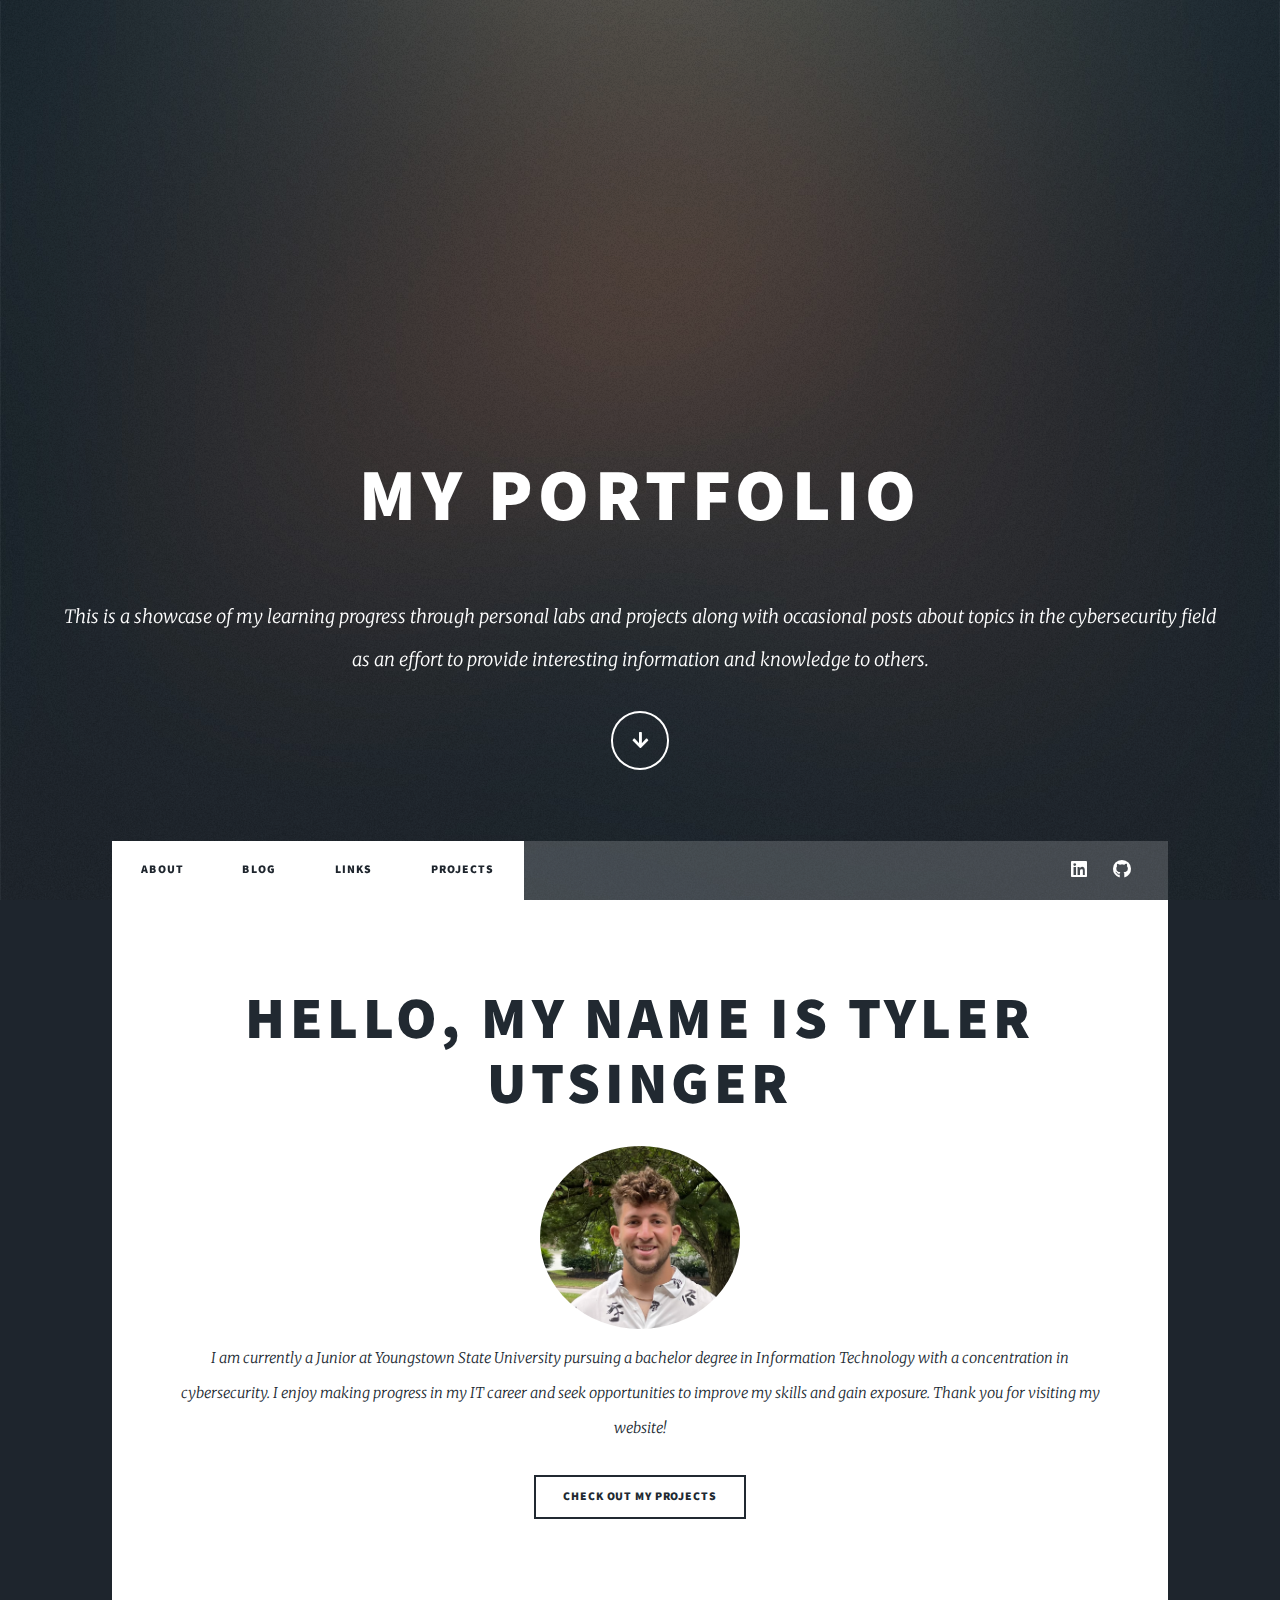
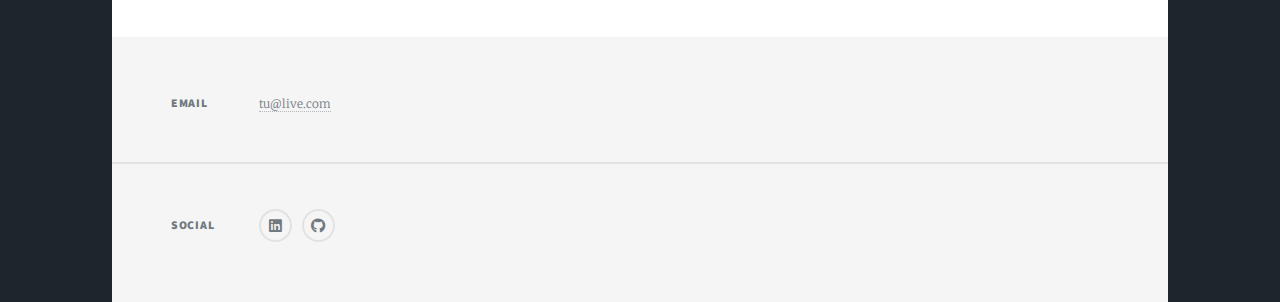
==== commit 479adce5: "Add files via upload" ====
--- a/index.html
+++ b/index.html
@@ -19,7 +19,8 @@
 
 				<!-- Intro -->
 					<div id="intro">
-						<h1>My Portfolio<br />
+						
+						<h1>My Portfolio </h1> <br />
 						 </h1>
 						<p> This is a showcase of my learning progress through personal labs and projects along with occasional posts about topics in the cybersecurity field as an effort to provide interesting information and knowledge to others. </p>
 						<ul class="actions">
@@ -42,10 +43,11 @@
 							<li class="active"><a href="projects.html">Projects</a></li>
 							
 						</ul>
+						
 						<ul class="icons">
 						
-							<li><a href="#" class="icon brands fa-linkedin"><span class="label">Instagram</span></a></li>
-							<li><a href="#" class="icon brands fa-github"><span class="label">GitHub</span></a></li>
+							<li><a href="https://www.linkedin.com/in/tyler-utsinger/" class="icon brands fa-linkedin"><span class="label">linkedin</span></a></li>
+							<li><a href="https://github.com/tylerutsinger" class="icon brands fa-github"><span class="label">GitHub</span></a></li>
 						</ul>
 					</nav>
 
@@ -57,17 +59,19 @@
 								<header class="major">
 									
 									<h2>Hello, my name is Tyler Utsinger</h2>
+									<img class = "img-tyler" src= "images/tyler.jpg" 
 								</header>
+									
 									<p>I am currently a Junior at Youngstown State University pursuing a bachelor degree in Information Technology with a 
 									concentration in cybersecurity. I enjoy making progress in my IT career and seek opportunities to improve my skills and gain exposure. 
 									Thank you for visiting my website!</p>
-								
+									<ul class="actions special">
+										<li><a href="projects.html" class="button">Check out my projects</a></li>
 								
 							</article>
 
 						
-							
-
+						
 						<!-- Footer -->
 						
 					</div>
@@ -86,8 +90,8 @@
 								<h3>Social</h3>
 								<ul class="icons alt">
 									
-									<li><a href="#" class="icon brands alt fa-linkedin"><span class="label">Instagram</span></a></li>
-									<li><a href="#" class="icon brands alt fa-github"><span class="label">GitHub</span></a></li>
+									<li><a href="https://www.linkedin.com/in/tyler-utsinger/" class="icon brands fa-linkedin"><span class="label">linkedin</span></a></li>
+									<li><a href="https://github.com/tylerutsinger" class="icon brands fa-github"><span class="label">GitHub</span></a></li>
 								</ul>
 							</section>
 						</section>
--- a/assets/css/main.css
+++ b/assets/css/main.css
@@ -1,10 +1,10 @@
 @import url(fontawesome-all.min.css);
 @import url("https://fonts.googleapis.com/css?family=Merriweather:300,700,300italic,700italic|Source+Sans+Pro:900");
 
-/*
-	Massively by HTML5 UP
-	html5up.net | @ajlkn
-	Free for personal and commercial use under the CCA 3.0 license (html5up.net/license)
+/*
+	Massively by HTML5 UP
+	html5up.net | @ajlkn
+	Free for personal and commercial use under the CCA 3.0 license (html5up.net/license)
 */
 
 html, body, div, span, applet, object,
@@ -32,7 +32,13 @@
 body {
 	line-height: 1;
 }
-
+.img-tyler {
+    width: 200px;
+
+    border-radius: 50%;
+    
+
+}
 ol, ul {
 	list-style: none;
 }
@@ -4686,4 +4692,5 @@
 			visibility: visible;
 		}
 
+
 	}